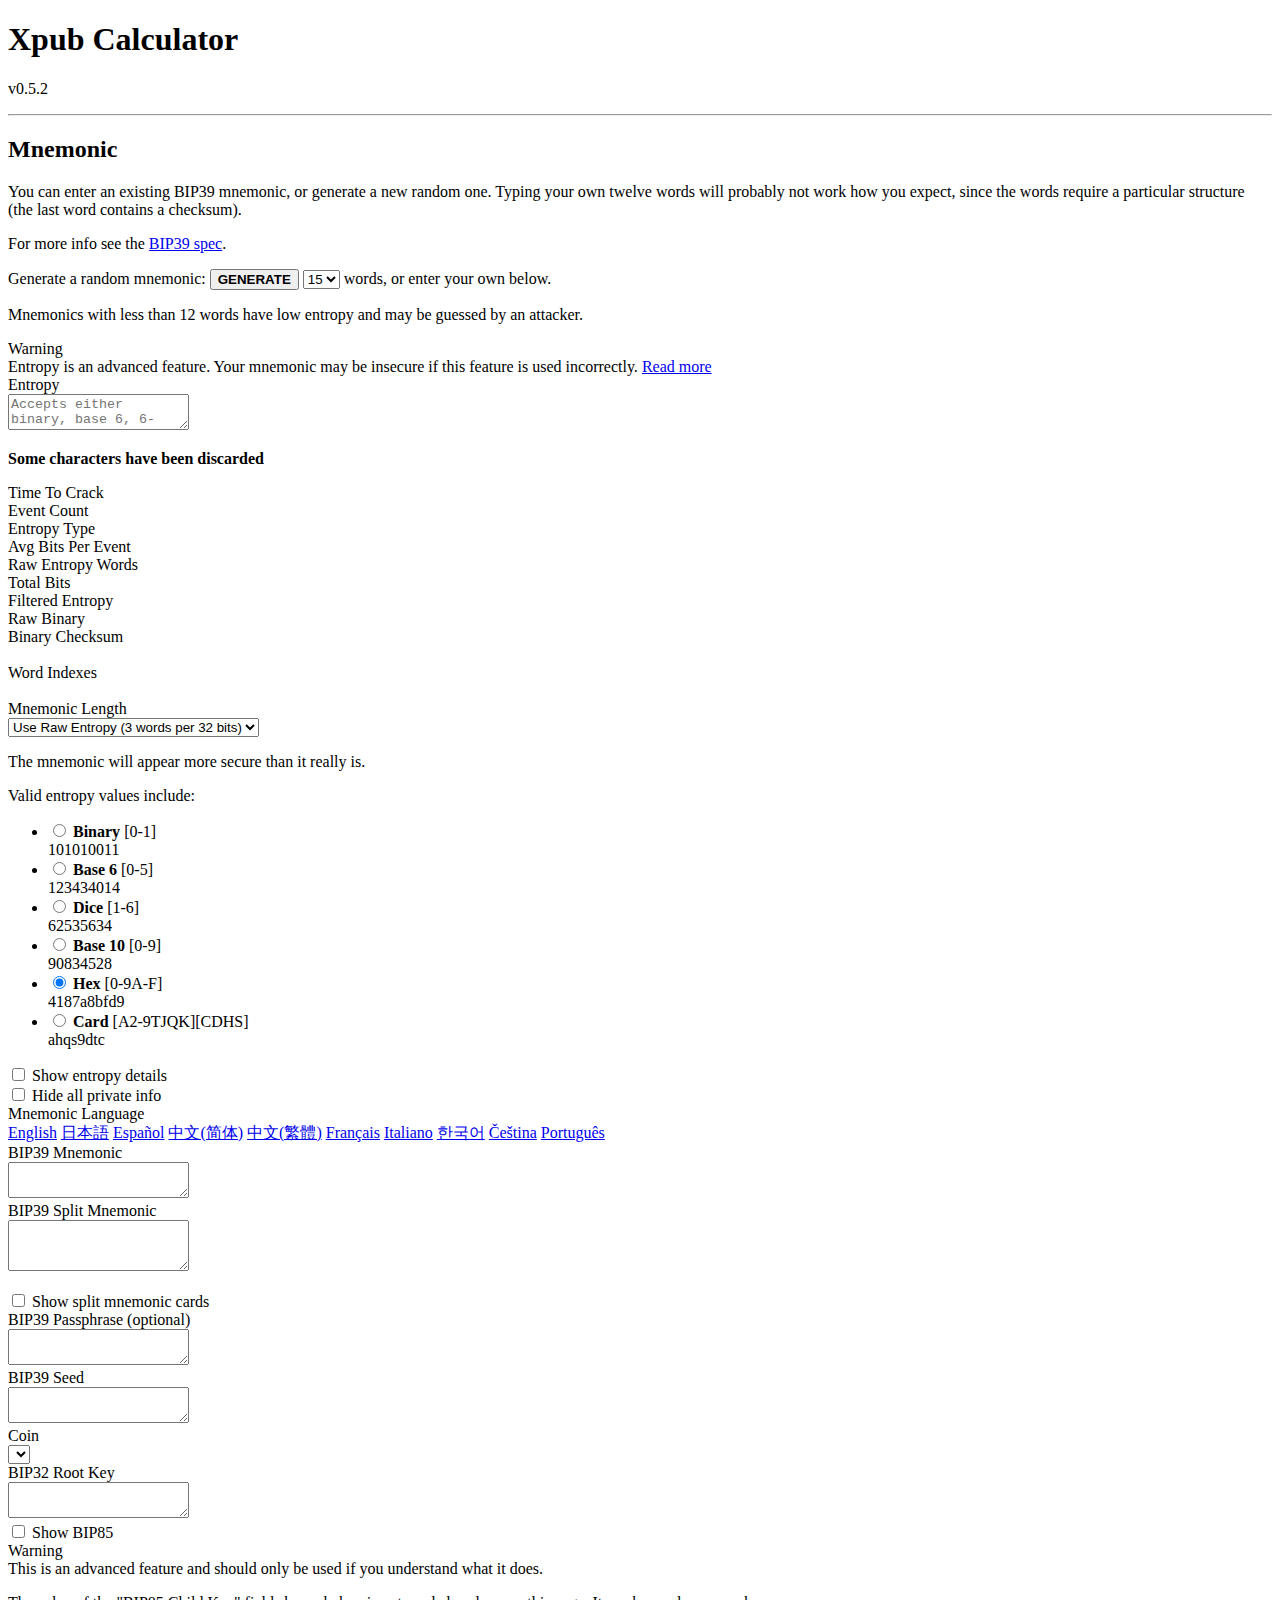
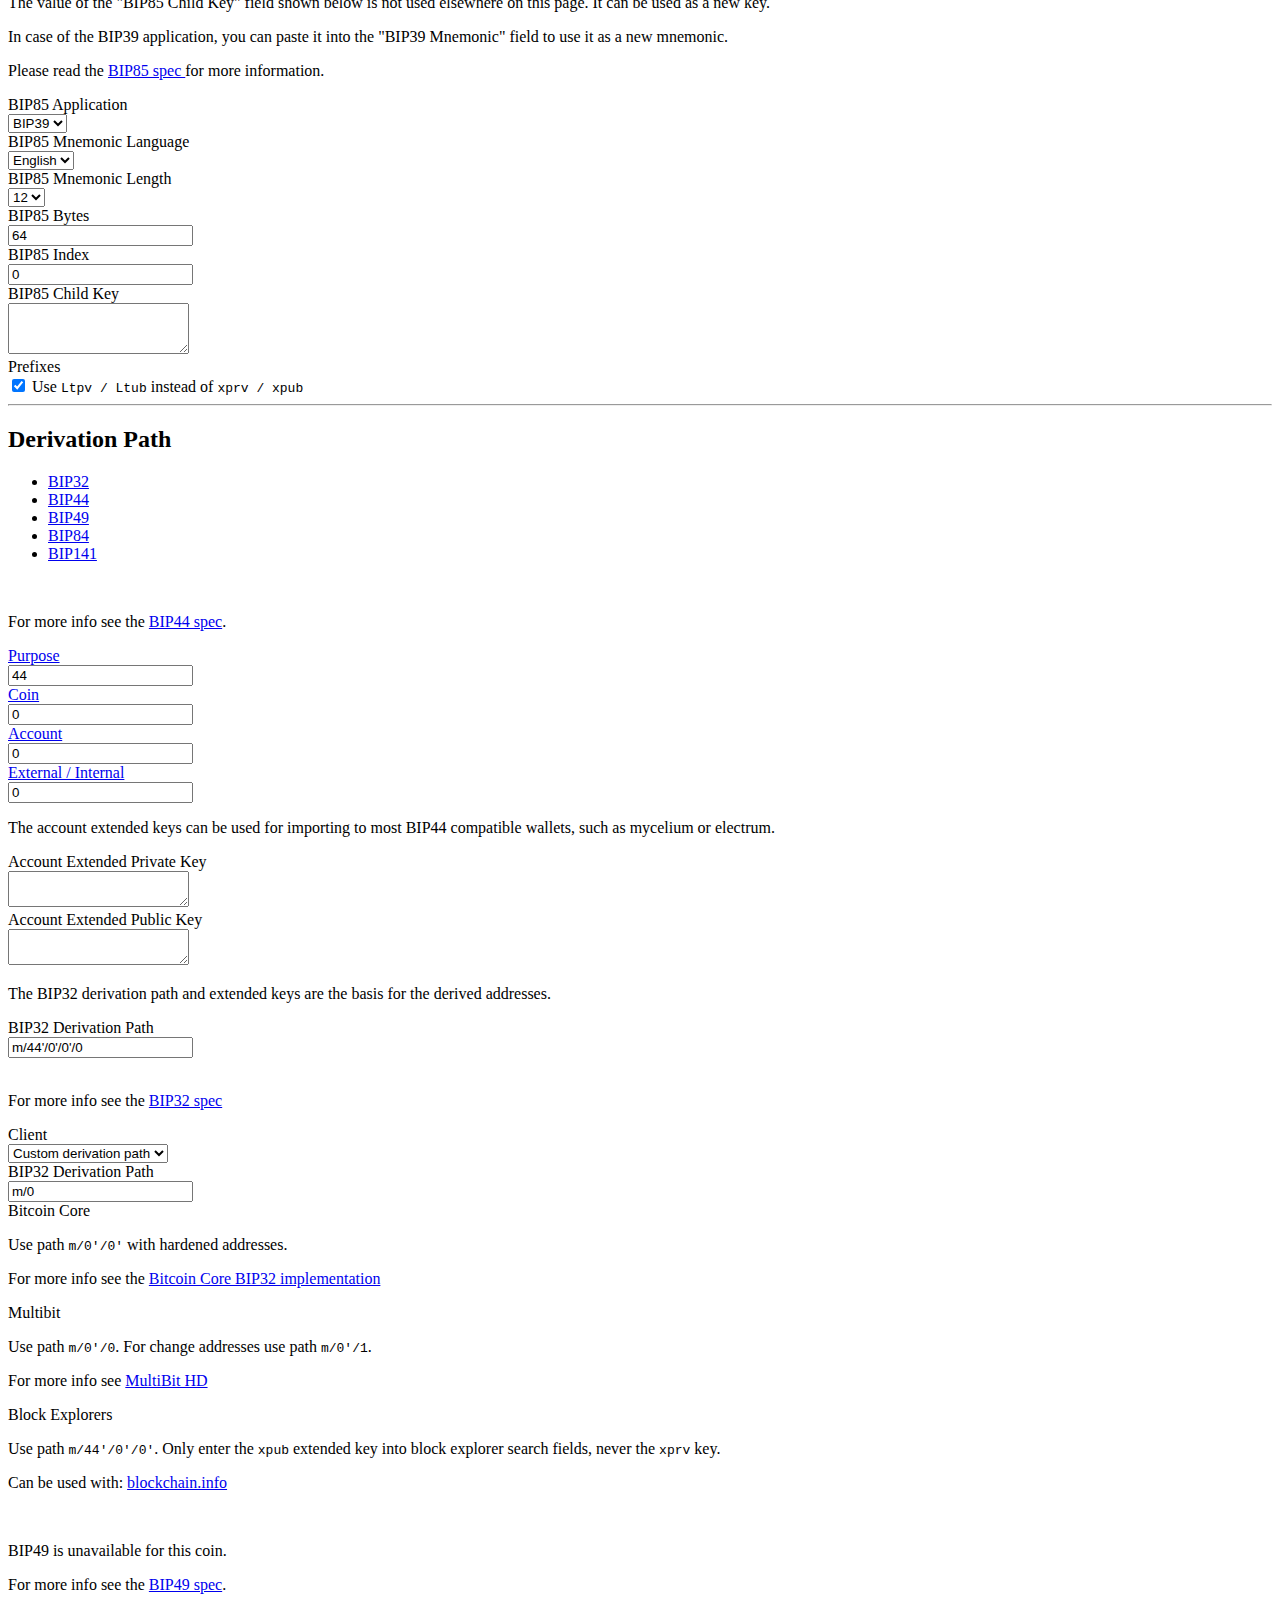
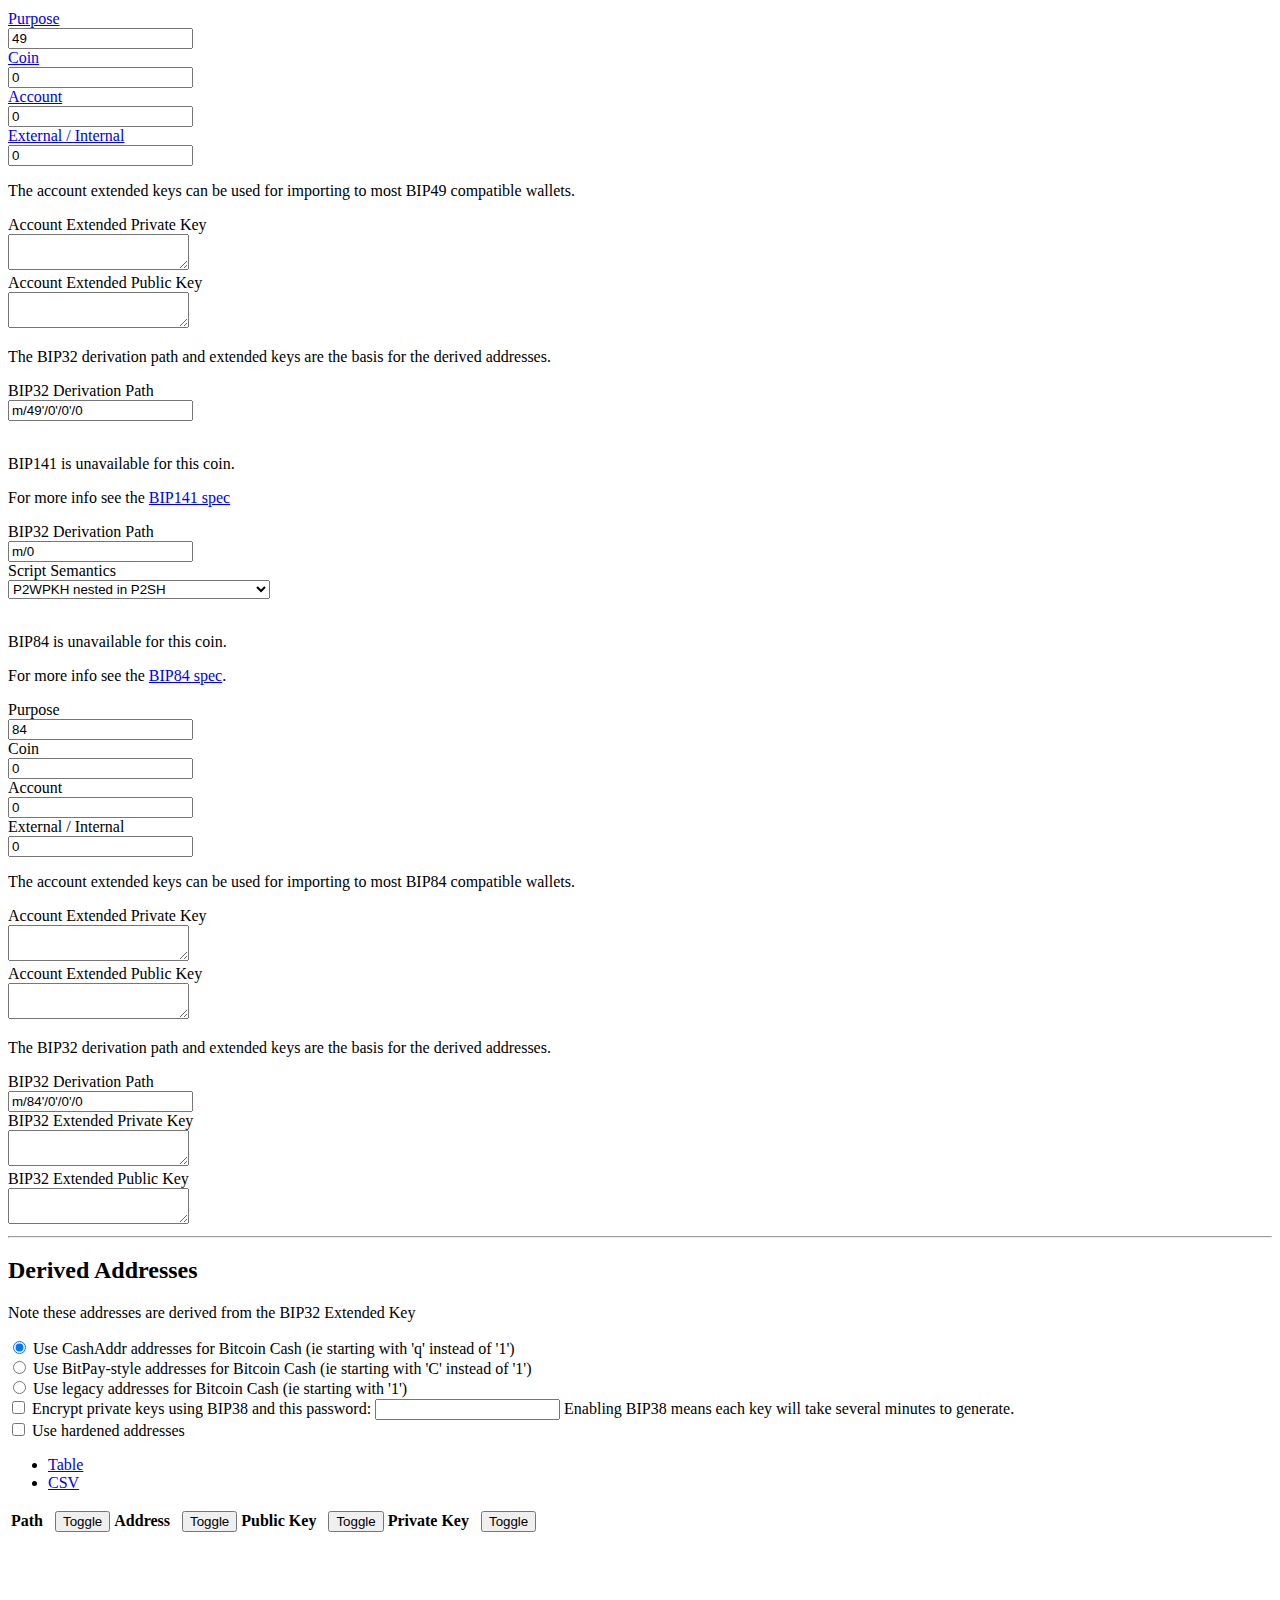
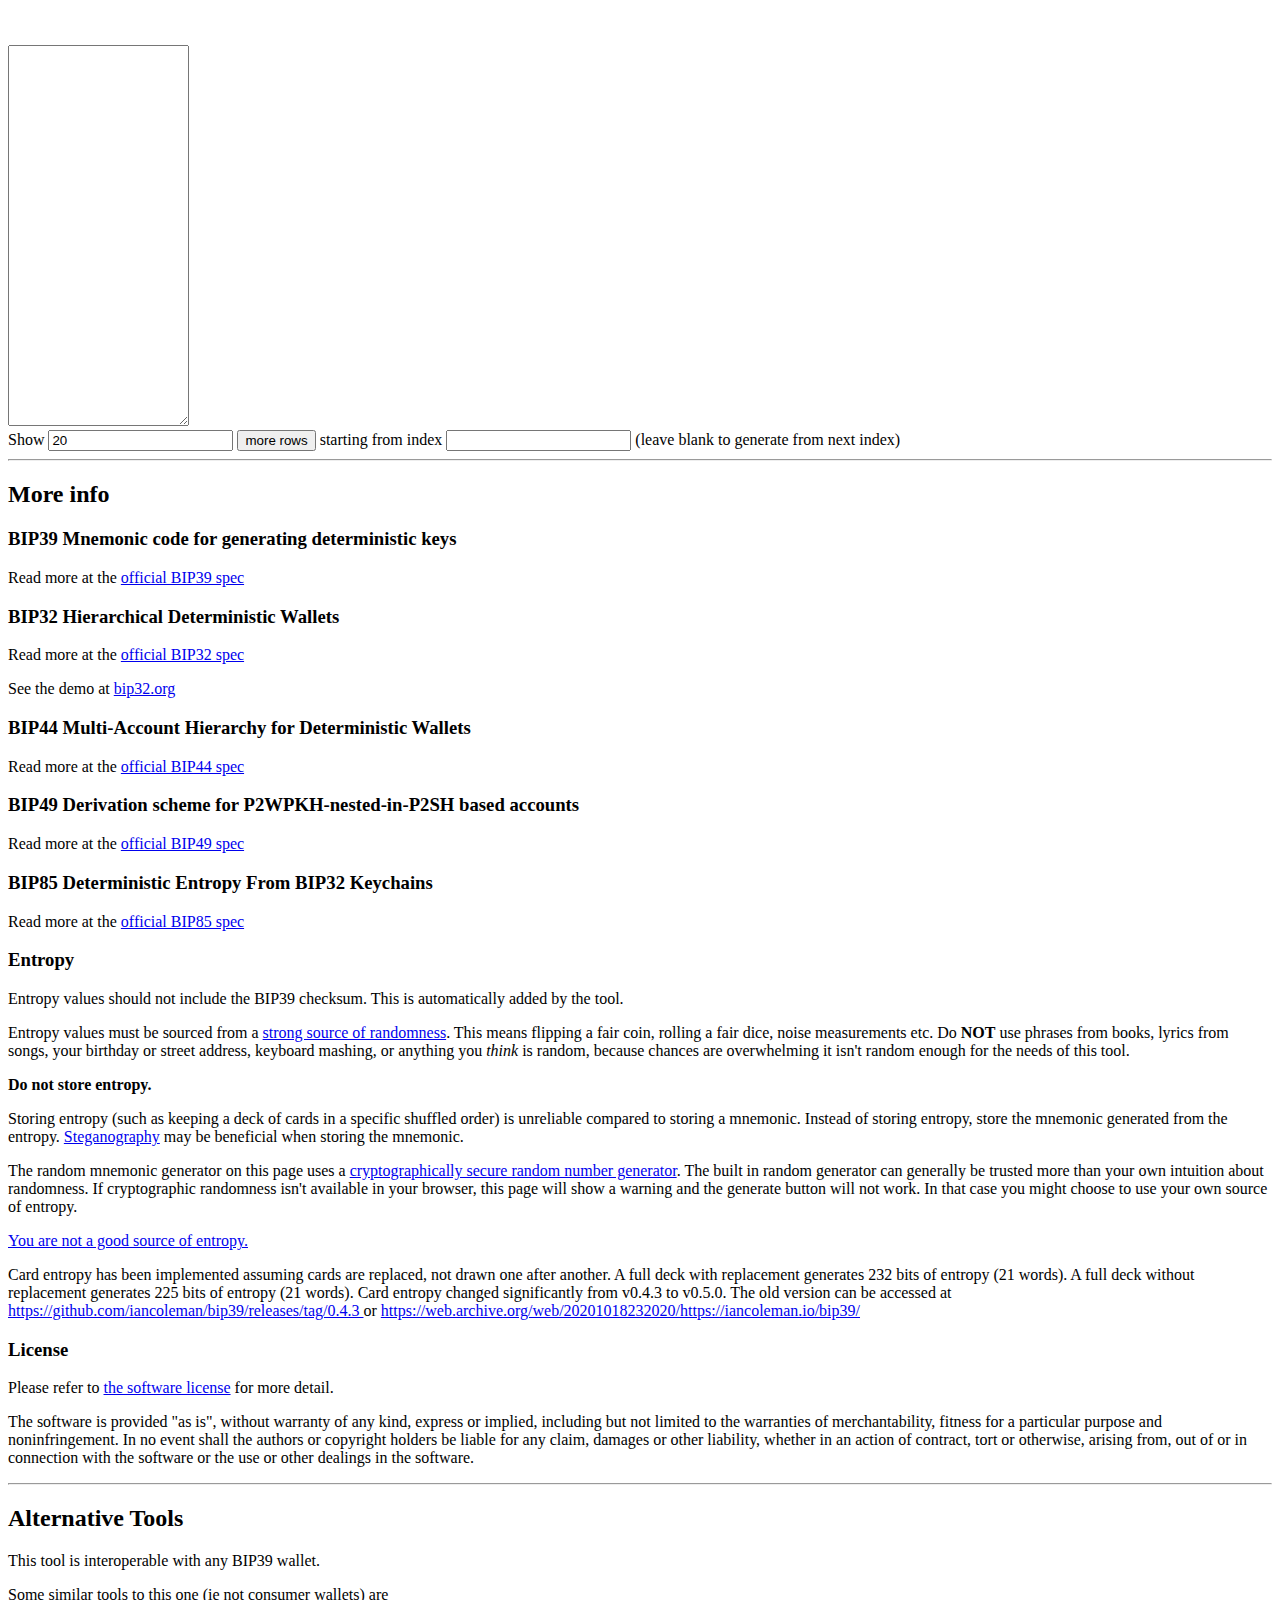
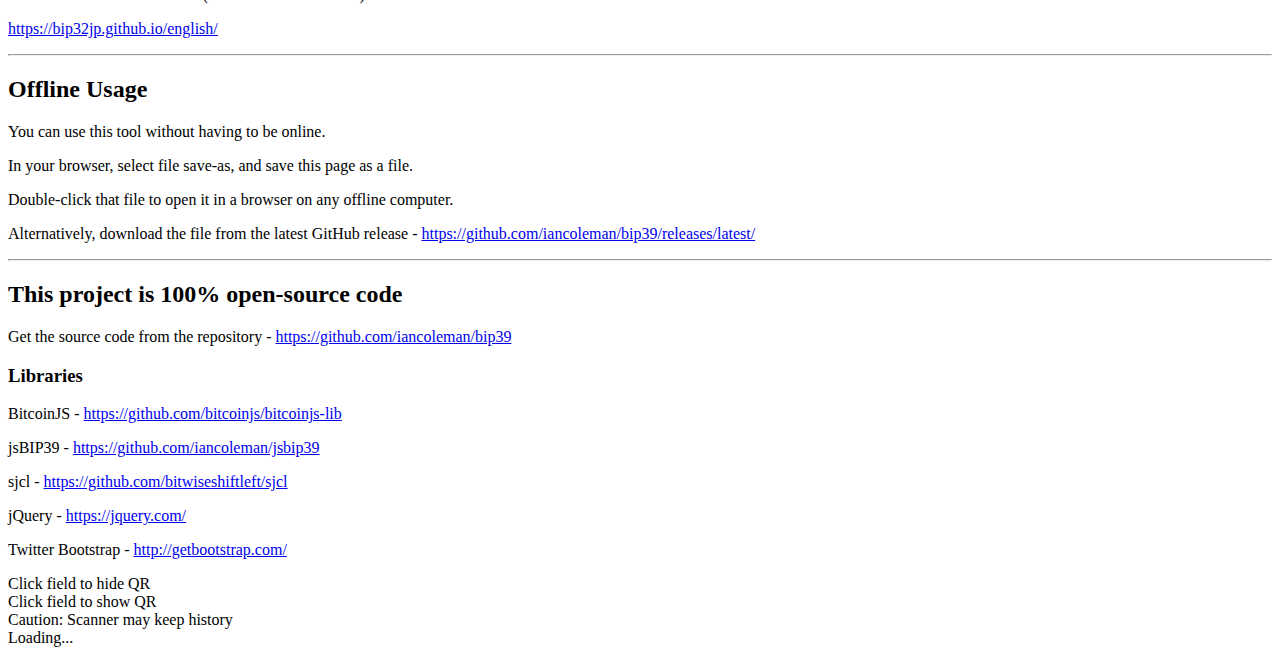
==== src/index.html @ 8806ee1b "update name" ====
<!DOCTYPE html>
<html>
    <head lang="en">
        <meta charset="utf-8" />
        <title>xpub Calculator</title>
        <link rel="stylesheet" href="css/bootstrap.css">
        <link rel="stylesheet" href="css/app.css">
        <meta content="Mnemonic code for generating deterministic keys" name="description"/>
        <meta content="width=device-width, initial-scale=1.0" name="viewport" />
        <meta content="bitcoin mnemonic converter" name="description" />
        <meta content="Ian Coleman" name="author" />
        <link type="image/x-icon" rel="icon" href="[data-uri]" />
    </head>
    <body>
        <div class="container">

            <h1 class="text-center">Xpub Calculator</h1>
            <p class="version">v0.5.2</p>
            <hr>
            <div class="row">
                <div class="col-md-12">
                    <h2>Mnemonic</h2>
                    <form class="form-horizontal" role="form">
                        <div class="form-group">
                            <div class="col-sm-2"></div>
                            <div class="col-sm-10">
                                <p>You can enter an existing BIP39 mnemonic, or generate a new random one. Typing your own twelve words will probably not work how you expect, since the words require a particular structure (the last word contains a checksum).</p>
                                <p>
                                    For more info see the
                                    <a href="https://github.com/bitcoin/bips/blob/master/bip-0039.mediawiki" target="_blank">BIP39 spec</a>.
                                </p>
                            </div>
                        </div>
                        <div class="form-group generate-container">
                            <label class="col-sm-2 control-label"></label>
                            <div class="col-sm-10">
                                <div class="form-inline">
                                    <div class="input-group-inline">
                                         <span>Generate a random mnemonic</span>:
                                        <button class="btn generate" ><b>GENERATE</b></button>
                                        <select id="strength" class="strength form-control">
                                            <option value="3">3</option>
                                            <option value="6">6</option>
                                            <option value="9">9</option>
                                            <option value="12">12</option>
                                            <option value="15" selected>15</option>
                                            <option value="18">18</option>
                                            <option value="21">21</option>
                                            <option value="24">24</option>
                                        </select>
                                        <span>words, or enter your own below</span>.
                                        <p class="warning help-block hidden">
                                            <span class="text-danger">
                                                Mnemonics with less than 12 words have low entropy and may be guessed by an attacker.
                                            </span>
                                        </p>
                                    </div>
                                </div>
                            </div>
                        </div>
                        <div class="entropy-container hidden">
                            <div class="form-group text-danger">
                                <label class="col-sm-2 control-label">Warning</label>
                                <div class="col-sm-10 form-control-static">
                                    <span>Entropy is an advanced feature. Your mnemonic may be insecure if this feature is used incorrectly.</span>
                                    <a href="#entropy-notes">Read more</a>
                                </div>
                            </div>
                            <div class="form-group">
                                <label for="entropy" class="col-sm-2 control-label">Entropy</label>
                                <div class="col-sm-7">
                                    <textarea id="entropy" rows="2" class="entropy private-data form-control" placeholder="Accepts either binary, base 6, 6-sided dice, base 10, hexadecimal or cards" autocomplete="off" autocorrect="off" autocapitalize="off" spellcheck="false"></textarea>
                                    <div class="row filter-warning text-danger hidden">
                                        <p class="col-sm-12">
                                        <strong>
                                        Some characters have been discarded
                                        </strong>
                                        </p>
                                    </div>
                                    <div class="row">
                                        <label class="col-sm-3 control-label"><span class="more-info" title="Based on estimates from zxcvbn using Filtered Entropy">Time To Crack</span></label>
                                        <div class="crack-time col-sm-3 form-control-static"></div>
                                        <label class="col-sm-3 control-label">Event Count</label>
                                        <div class="event-count col-sm-3 form-control-static"></div>
                                    </div>
                                    <div class="row">
                                        <label class="col-sm-3 control-label">Entropy Type</label>
                                        <div class="type col-sm-3 form-control-static"></div>
                                        <label class="col-sm-3 control-label">Avg Bits Per Event</label>
                                        <div class="bits-per-event col-sm-3 form-control-static"></div>
                                    </div>
                                    <div class="row">
                                        <label class="col-sm-3 control-label">Raw Entropy Words</label>
                                        <div class="word-count col-sm-3 form-control-static"></div>
                                        <label class="col-sm-3 control-label"><span class="more-info" title="Total bits of entropy may be less than indicated if any entropy event uses a weak source.">Total Bits</span></label>
                                        <div class="bits col-sm-3 form-control-static"></div>
                                    </div>
                                    <label class="col-sm-3 control-label">Filtered Entropy</label>
                                    <div class="filtered private-data col-sm-9 form-control-static"></div>
                                    <label class="col-sm-3 control-label">Raw Binary</label>
                                    <div class="binary private-data col-sm-9 form-control-static"></div>
                                    <label class="col-sm-3 control-label">Binary Checksum</label>
                                    <div class="checksum private-data col-sm-9 form-control-static">&nbsp;</div>
                                    <label class="col-sm-3 control-label">Word Indexes</label>
                                    <div class="word-indexes private-data col-sm-9 form-control-static">&nbsp;</div>
                                    <label class="col-sm-3 control-label">Mnemonic Length</label>
                                    <div class="col-sm-9">
                                        <select class="mnemonic-length form-control">
                                            <option value="raw" selected>Use Raw Entropy (3 words per 32 bits)</option>
                                            <option value="12">12 <span>Words</span></option>
                                            <option value="15">15 <span>Words</span></option>
                                            <option value="18">18 <span>Words</span></option>
                                            <option value="21">21 <span>Words</span></option>
                                            <option value="24">24 <span>Words</span></option>
                                        </select>
                                        <p class="weak-entropy-override-warning hidden">
                                            <span class="text-danger">
                                                The mnemonic will appear more secure than it really is.
                                            </span>
                                        </p>
                                    </div>
                                </div>
                                <div class="col-sm-3">
                                    <p>Valid entropy values include:</p>
                                    <ul>
                                        <li>
                                            <label>
                                                <input type="radio" name="entropy-type" value="binary">
                                                <strong>Binary</strong> [0-1]<br>101010011
                                            </label>
                                        </li>
                                        <li>
                                            <label>
                                                <input type="radio" name="entropy-type" value="base 6">
                                                <strong>Base 6</strong> [0-5]<br>123434014
                                            </label>
                                        </li>
                                        <li>
                                            <label>
                                                <input type="radio" name="entropy-type" value="dice">
                                                <strong>Dice</strong> [1-6]<br>62535634
                                            </label>
                                        </li>
                                        <li>
                                            <label>
                                                <input type="radio" name="entropy-type" value="base 10">
                                                <strong>Base 10</strong> [0-9]<br>90834528
                                            </label>
                                        </li>
                                        <li>
                                            <label>
                                                <input type="radio" name="entropy-type" value="hexadecimal" checked>
                                                <strong>Hex</strong> [0-9A-F]<br>4187a8bfd9
                                            </label>
                                        </li>
                                        <li>
                                            <label>
                                                <input type="radio" name="entropy-type" value="card">
                                                <strong>Card</strong> [A2-9TJQK][CDHS]<br>ahqs9dtc
                                            </label>
                                        </li>
                                    </ul>
                                </div>
                            </div>
                        </div>
                        <div class="form-group">
                            <div class="col-sm-2"></div>
                            <div class="col-sm-10 checkbox">
                                <label>
                                    <input type="checkbox" class="use-entropy">
                                    <span>Show entropy details</span>
                                </label>
                            </div>
                        </div>
                        <div class="form-group">
                            <div class="col-sm-2"></div>
                            <div class="col-sm-10 checkbox">
                                <label>
                                    <input type="checkbox" class="privacy-screen-toggle">
                                    <span>Hide all private info</span>
                                </label>
                            </div>
                        </div>
                        <div class="form-group">
                            <label class="col-sm-2 control-label">Mnemonic Language</label>
                            <div class="col-sm-10 languages">
                                <div class="form-control no-border">
                                    <a href="#english">English</a>
                                    <a href="#japanese" title="Japanese">日本語</a>
                                    <a href="#spanish"  title="Spanish">Español</a>
                                    <a href="#chinese_simplified"  title="Chinese (Simplified)">中文(简体)</a>
                                    <a href="#chinese_traditional"  title="Chinese (Traditional)">中文(繁體)</a>
                                    <a href="#french"  title="French">Français</a>
                                    <a href="#italian"  title="Italian">Italiano</a>
                                    <a href="#korean"  title="Korean">한국어</a>
                                    <a href="#czech" title="Czech">Čeština</a>
                                    <a href="#portuguese" title="Portuguese">Português</a>
                                </div>
                            </div>
                        </div>
                        <div class="form-group">
                            <label for="phrase" class="col-sm-2 control-label">BIP39 Mnemonic</label>
                            <div class="col-sm-10">
                                <textarea id="phrase" class="phrase private-data form-control" data-show-qr autocomplete="off" autocorrect="off" autocapitalize="off" spellcheck="false"></textarea>
                            </div>
                        </div>
                        <div class="form-group">
                            <div  class="splitMnemonic hidden">
                                <label for="phrase" class="col-sm-2 control-label">BIP39 Split Mnemonic</label>
                                <div class="col-sm-10">
                                    <textarea id="phraseSplit" class="phraseSplit private-data form-control" title="Only 2 of 3 cards needed to recover." rows="3"></textarea>
                                    <p class="help-block">
                                        <span id="phraseSplitWarn" class="phraseSplitWarn"></span>
                                    </p>
                                </div>
                            </div>
                            <div class="col-sm-2">
                            </div>
                            <div class="col-sm-10">
                                <label class="control-label text-weight-normal">
                                    <input type="checkbox" class="showSplitMnemonic">
                                    Show split mnemonic cards
                                </label>
                            </div>
                        </div>
                        <div class="form-group">
                            <label for="passphrase" class="col-sm-2 control-label">BIP39 Passphrase (optional)</label>
                            <div class="col-sm-10">
                                <textarea id="passphrase" class="passphrase private-data form-control" autocomplete="off" autocorrect="off" autocapitalize="off" spellcheck="false"></textarea>
                            </div>
                        </div>
                        <div class="form-group">
                            <label for="seed" class="col-sm-2 control-label">BIP39 Seed</label>
                            <div class="col-sm-10">
                                <textarea id="seed" class="seed private-data form-control" data-show-qr autocomplete="off" autocorrect="off" autocapitalize="off" spellcheck="false"></textarea>
                            </div>
                        </div>
                        <div class="form-group">
                            <label for="network-phrase" class="col-sm-2 control-label">Coin</label>
                            <div class="col-sm-10">
                                <select id="network-phrase" class="network form-control">
                                    <!-- populated by javascript -->
                                </select>
                            </div>
                        </div>
                        <div class="form-group">
                            <label for="root-key" class="col-sm-2 control-label">BIP32 Root Key</label>
                            <div class="col-sm-10">
                                <textarea id="root-key" class="root-key private-data form-control" data-show-qr autocomplete="off" autocorrect="off" autocapitalize="off" spellcheck="false"></textarea>
                            </div>
                        </div>

                        <div class="form-group">
                            <div class="col-sm-2"></div>
                            <div class="col-sm-10">
                                <label class="control-label text-weight-normal">
                                    <input type="checkbox" class="showBip85" />
                                    Show BIP85
                                </label>
                            </div>
                        </div>

                        <div class="form-group bip85 hidden">
                            <div class="form-group text-danger">
                                <label class="col-sm-2 control-label">Warning</label>
                                <div class="col-sm-10 form-control-static">
                                    This is an advanced feature and should only be used if you understand what it does.
                                </div>
                            </div>
                            <div class="form-group">
                                <label class="col-sm-2"></label>
                                <div class="col-sm-10">
                                    <p>
                                    The value of the "BIP85 Child Key" field shown below is not used
                                    elsewhere on this page. It can be used as a new key.
                                    </p>
                                    <p>
                                    In case of the BIP39 application, you can paste it into the "BIP39 Mnemonic"
                                    field to use it as a new mnemonic.
                                    </p>
                                    <p>
                                    Please read the
                                    <a href="https://github.com/bitcoin/bips/blob/master/bip-0085.mediawiki" target="_blank">
                                        BIP85 spec
                                    </a>
                                    for more information.
                                    </p>
                                </div>
                            </p>
                            <label for="bip85-application" class="col-sm-2 control-label">BIP85 Application</label>
                            <div class="col-sm-10">
                                <select id="bip85-application" class="form-control">
                                    <option value="bip39" selected>BIP39</option>
                                    <option value="wif">WIF</option>
                                    <option value="xprv">Xprv</option>
                                    <option value="hex">Hex</option>
                                </select>
                            </div>
                        </div>

                        <div class="form-group bip85 bip85-mnemonic-language-input hidden">
                            <label for="bip85-mnemonic-language" class="col-sm-2 control-label">BIP85 Mnemonic Language</label>
                            <div class="col-sm-10 languages">
                                <select id="bip85-mnemonic-language" class="strength form-control">
                                    <option value="0" selected>English</option>
                                    <!--<option value="1">日本語</option>
                                    <option value="2">한국어</option>
                                    <option value="3">Español</option>
                                    <option value="4">中文(简体)</option>
                                    <option value="5">中文(繁體)</option>
                                    <option value="6">Français</option>
                                    <option value="7">Italiano</option>
                                    <option value="8">Čeština</option>
                                    <option value="9">Português</option>-->
                                </select>
                            </div>
                        </div>

                        <div class="form-group bip85 bip85-mnemonic-length-input hidden">
                            <label for="bip85-mnemonic-length" class="col-sm-2 control-label">BIP85 Mnemonic Length</label>
                            <div class="col-sm-10">
                                <select id="bip85-mnemonic-length" class="strength form-control">
                                    <option value="12" selected>12</option>
                                    <option value="18">18</option>
                                    <option value="24">24</option>
                                </select>
                            </div>
                        </div>

                        <div class="form-group bip85 hidden">
                            <span class="bip85-bytes-input">
                                <label for="bip85-bytes" class="col-sm-2 control-label">BIP85 Bytes</label>
                                <div class="col-sm-10">
                                    <input id="bip85-bytes" type="text" class="change form-control" value="64" />
                                </div>
                            </span>
                        </div>

                        <div class="form-group bip85 bip85-index-input hidden">
                            <label for="bip85-index" class="col-sm-2 control-label">BIP85 Index</label>
                            <div class="col-sm-10">
                                <input id="bip85-index" type="text" class="change form-control" value="0" />
                            </div>
                        </div>

                        <div class="form-group bip85 hidden">
                            <label for="phrase" class="col-sm-2 control-label">BIP85 Child Key</label>
                            <div class="col-sm-10">
                                <textarea
                                    id="bip85Field"
                                    data-show-qr
                                    class="bip85Field private-data form-control"
                                    title="BIP85 Child Key"
                                    rows="3"
                                ></textarea>
                            </div>
                        </div>

                        <div class="form-group litecoin-ltub-container hidden">
                            <label for="litecoin-use-ltub" class="col-sm-2 control-label">Prefixes</label>
                            <div class="col-sm-10 checkbox">
                                <label>
                                    <input type="checkbox" id="litecoin-use-ltub" class="litecoin-use-ltub" checked="checked">
                                    Use <code>Ltpv / Ltub</code> instead of <code>xprv / xpub</code>
                                </label>
                            </div>
                        </div>
                    </form>
                </div>
            </div>

            <hr>

            <div class="row">
                <div class="col-md-12">
                    <h2>Derivation Path</h2>
                    <ul class="derivation-type nav nav-tabs" role="tablist">
                        <li id="bip32-tab">
                            <a href="#bip32" role="tab" data-toggle="tab">BIP32</a>
                        </li>
                        <li id="bip44-tab" class="active">
                            <a href="#bip44" role="tab" data-toggle="tab">BIP44</a>
                        </li>
                        <li id="bip49-tab">
                            <a href="#bip49" role="tab" data-toggle="tab">BIP49</a>
                        </li>
                        <li id="bip84-tab">
                            <a href="#bip84" role="tab" data-toggle="tab">BIP84</a>
                        </li>
                        <li id="bip141-tab">
                            <a href="#bip141" role="tab" data-toggle="tab">BIP141</a>
                        </li>
                    </ul>
                    <div class="derivation-type tab-content">
                        <div id="bip44" class="tab-pane active">
                            <form class="form-horizontal" role="form">
                                <br>
                                <div class="col-sm-2"></div>
                                <div class="col-sm-10">
                                    <p>
                                        For more info see the
                                        <a href="https://github.com/bitcoin/bips/blob/master/bip-0044.mediawiki" target="_blank">BIP44 spec</a>.
                                    </p>
                                </div>
                                <div class="form-group">
                                    <label for="purpose-bip44" class="col-sm-2 control-label">
                                        <a href="https://github.com/bitcoin/bips/blob/master/bip-0044.mediawiki#purpose" target="_blank">Purpose</a>
                                    </label>
                                    <div class="col-sm-10">
                                        <input id="purpose-bip44" type="text" class="purpose form-control" value="44" readonly>
                                    </div>
                                </div>
                                <div class="form-group">
                                    <label for="coin-bip44" class="col-sm-2 control-label">
                                        <a href="https://github.com/bitcoin/bips/blob/master/bip-0044.mediawiki#registered-coin-types" target="_blank">Coin</a>
                                    </label>
                                    <div class="col-sm-10">
                                        <input id="coin-bip44" type="text" class="coin form-control" value="0" readonly>
                                    </div>
                                </div>
                                <div class="form-group">
                                    <label for="account-bip44" class="col-sm-2 control-label">
                                        <a href="https://github.com/bitcoin/bips/blob/master/bip-0044.mediawiki#account" target="_blank">Account</a>
                                    </label>
                                    <div class="col-sm-10">
                                        <input id="account-bip44" type="text" class="account form-control" value="0">
                                    </div>
                                </div>
                                <div class="form-group">
                                    <label for="change-bip44" class="col-sm-2 control-label">
                                        <a href="https://github.com/bitcoin/bips/blob/master/bip-0044.mediawiki#change" target="_blank">External / Internal</a>
                                    </label>
                                    <div class="col-sm-10">
                                      <input id="change-bip44" type="text" class="change form-control" value="0">
                                    </div>
                                </div>
                                <div class="form-group">
                                    <label class="col-sm-2 control-label">
                                    </label>
                                    <div class="col-sm-10">
                                        <p>The account extended keys can be used for importing to most BIP44 compatible wallets, such as mycelium or electrum.</p>
                                    </div>
                                </div>
                                <div class="form-group">
                                    <label for="account-xprv" class="col-sm-2 control-label">
                                        <span>Account Extended Private Key</span>
                                    </label>
                                    <div class="col-sm-10">
                                        <textarea id="account-xprv-bip44" type="text" class="account-xprv private-data form-control" readonly data-show-qr autocomplete="off" autocorrect="off" autocapitalize="off" spellcheck="false"></textarea>
                                    </div>
                                </div>
                                <div class="form-group">
                                    <label for="account-xpub" class="col-sm-2 control-label">
                                        <span>Account Extended Public Key</span>
                                    </label>
                                    <div class="col-sm-10">
                                        <textarea id="account-xpub-bip44" type="text" class="account-xpub form-control" readonly data-show-qr autocomplete="off" autocorrect="off" autocapitalize="off" spellcheck="false"></textarea>
                                    </div>
                                </div>
                                <div class="form-group">
                                    <label class="col-sm-2 control-label">
                                    </label>
                                    <div class="col-sm-10">
                                        <p>The BIP32 derivation path and extended keys are the basis for the derived addresses.</p>
                                    </div>
                                </div>
                                <div class="form-group">
                                    <label for="bip44-path" class="col-sm-2 control-label">BIP32 Derivation Path</label>
                                    <div class="col-sm-10">
                                        <input id="bip44-path" type="text" class="path form-control" value="m/44'/0'/0'/0" readonly="readonly">
                                    </div>
                                </div>
                            </form>
                        </div>
                        <div id="bip32" class="tab-pane">
                            <form class="form-horizontal" role="form">
                                <br>
                                <div class="col-sm-2"></div>
                                <div class="col-sm-10">
                                    <p>
                                        For more info see the
                                        <a href="https://github.com/bitcoin/bips/blob/master/bip-0032.mediawiki" target="_blank">BIP32 spec</a>
                                    </p>
                                </div>
                                <div class="form-group">
                                    <label for="bip32-client" class="col-sm-2 control-label">Client</label>
                                    <div class="col-sm-10">
                                        <select id="bip32-client" class="client form-control">
                                            <option value="custom">Custom derivation path</option>
                                            <!-- populated by javascript -->
                                        </select>
                                    </div>
                                </div>
                                <div class="form-group">
                                    <label for="bip32-path" class="col-sm-2 control-label">BIP32 Derivation Path</label>
                                    <div class="col-sm-10">
                                        <input id="bip32-path" type="text" class="path form-control" value="m/0">
                                    </div>
                                </div>
                                <div class="form-group">
                                    <label for="core-path" class="col-sm-2 control-label">Bitcoin Core</label>
                                    <div class="col-sm-10">
                                        <p class="form-control no-border">
                                        Use path <code>m/0'/0'</code> with hardened addresses.
                                        </p>
                                        <p class="form-control no-border">
                                            For more info see the
                                            <a href="https://github.com/bitcoin/bitcoin/pull/8035" target="_blank">Bitcoin Core BIP32 implementation</a>
                                        </p>
                                    </div>
                                </div>
                                <div class="form-group">
                                    <label for="core-path" class="col-sm-2 control-label">Multibit</label>
                                    <div class="col-sm-10">
                                        <p class="form-control no-border">
                                            <span>Use path <code>m/0'/0</code>.</span>
                                            <span>For change addresses use path <code>m/0'/1</code>.</span>
                                        </p>
                                        <p class="form-control no-border">
                                            <span>For more info see</span>
                                            <a href="https://multibit.org/" target="_blank">MultiBit HD</a>
                                        </p>
                                    </div>
                                </div>
                                <div class="form-group">
                                    <label class="col-sm-2 control-label">Block Explorers</label>
                                    <div class="col-sm-10">
                                        <p class="form-control no-border">
                                            <span>Use path <code>m/44'/0'/0'</code>.</span>
                                            <span>Only enter the <code>xpub</code> extended key into block explorer search fields, never the <code>xprv</code> key.</span>
                                        </p>
                                        <p class="form-control no-border">
                                            <span>Can be used with</span>:
                                            <a href="https://blockchain.info/" target="_blank">blockchain.info</a>
                                        </p>
                                    </div>
                                </div>
                            </form>
                        </div>
                        <div id="bip49" class="tab-pane">
                            <form class="form-horizontal" role="form">
                                <br>
                                <div class="unavailable hidden">
                                    <div class="form-group">
                                        <div class="col-sm-2"></div>
                                        <div class="col-sm-10">
                                            <p>BIP49 is unavailable for this coin.</p>
                                        </div>
                                    </div>
                                </div>
                                <div class="available">
                                    <div class="col-sm-2"></div>
                                    <div class="col-sm-10">
                                        <p>
                                            For more info see the
                                            <a href="https://github.com/bitcoin/bips/blob/master/bip-0049.mediawiki" target="_blank">BIP49 spec</a>.
                                        </p>
                                    </div>
                                    <div class="form-group">
                                        <label for="purpose-bip49" class="col-sm-2 control-label">
                                            <a href="https://github.com/bitcoin/bips/blob/master/bip-0044.mediawiki#purpose" target="_blank">Purpose</a>
                                        </label>
                                        <div class="col-sm-10">
                                            <input id="purpose-bip49" type="text" class="purpose form-control" value="49" readonly>
                                        </div>
                                    </div>
                                    <div class="form-group">
                                        <label for="coin-bip49" class="col-sm-2 control-label">
                                            <a href="https://github.com/bitcoin/bips/blob/master/bip-0044.mediawiki#registered-coin-types" target="_blank">Coin</a>
                                        </label>
                                        <div class="col-sm-10">
                                            <input id="coin-bip49" type="text" class="coin form-control" value="0" readonly>
                                        </div>
                                    </div>
                                    <div class="form-group">
                                        <label for="account-bip49" class="col-sm-2 control-label">
                                            <a href="https://github.com/bitcoin/bips/blob/master/bip-0044.mediawiki#account" target="_blank">Account</a>
                                        </label>
                                        <div class="col-sm-10">
                                            <input id="account-bip49" type="text" class="account form-control" value="0">
                                        </div>
                                    </div>
                                    <div class="form-group">
                                        <label for="change-bip49" class="col-sm-2 control-label">
                                            <a href="https://github.com/bitcoin/bips/blob/master/bip-0044.mediawiki#change" target="_blank">External / Internal</a>
                                        </label>
                                        <div class="col-sm-10">
                                            <input id="change-bip49" type="text" class="change form-control" value="0">
                                        </div>
                                    </div>
                                    <div class="form-group">
                                        <label class="col-sm-2 control-label">
                                        </label>
                                        <div class="col-sm-10">
                                            <p>The account extended keys can be used for importing to most BIP49 compatible wallets.</p>
                                        </div>
                                    </div>
                                    <div class="form-group">
                                        <label for="account-xprv" class="col-sm-2 control-label">
                                            <span>Account Extended Private Key</span>
                                        </label>
                                        <div class="col-sm-10">
                                            <textarea id="account-xprv-bip49" type="text" class="account-xprv private-data form-control" readonly data-show-qr autocomplete="off" autocorrect="off" autocapitalize="off" spellcheck="false"></textarea>
                                        </div>
                                    </div>
                                    <div class="form-group">
                                        <label for="account-xpub" class="col-sm-2 control-label">
                                            <span>Account Extended Public Key</span>
                                        </label>
                                        <div class="col-sm-10">
                                            <textarea id="account-xpub-bip49" type="text" class="account-xpub form-control" readonly data-show-qr autocomplete="off" autocorrect="off" autocapitalize="off" spellcheck="false"></textarea>
                                        </div>
                                    </div>
                                    <div class="form-group">
                                        <label class="col-sm-2 control-label">
                                        </label>
                                        <div class="col-sm-10">
                                            <p>The BIP32 derivation path and extended keys are the basis for the derived addresses.</p>
                                        </div>
                                    </div>
                                    <div class="form-group">
                                        <label for="bip49-path" class="col-sm-2 control-label">BIP32 Derivation Path</label>
                                        <div class="col-sm-10">
                                            <input id="bip49-path" type="text" class="path form-control" value="m/49'/0'/0'/0" readonly="readonly">
                                        </div>
                                    </div>
                                </div>
                            </form>
                        </div>
                        <div id="bip141" class="tab-pane">
                            <form class="form-horizontal" role="form">
                                <br>
                                <div class="unavailable hidden">
                                    <div class="form-group">
                                        <div class="col-sm-2"></div>
                                        <div class="col-sm-10">
                                            <p>BIP141 is unavailable for this coin.</p>
                                        </div>
                                    </div>
                                </div>
                                <div class="available">
                                    <div class="col-sm-2"></div>
                                    <div class="col-sm-10">
                                        <p>
                                            For more info see the
                                            <a href="https://github.com/bitcoin/bips/blob/master/bip-0141.mediawiki" target="_blank">BIP141 spec</a>
                                        </p>
                                    </div>
                                    <div class="form-group">
                                        <label for="bip141-path" class="col-sm-2 control-label">BIP32 Derivation Path</label>
                                        <div class="col-sm-10">
                                            <input id="bip141-path" type="text" class="bip141-path form-control" value="m/0">
                                        </div>
                                    </div>
                                    <div class="form-group">
                                        <label class="col-sm-2 control-label">Script Semantics</label>
                                        <div class="col-sm-10">
                                            <select class="form-control bip141-semantics">
                                                <option value="p2wpkh">P2WPKH</option>
                                                <option value="p2wpkh-p2sh" selected>P2WPKH nested in P2SH</option>
                                                <option value="p2wsh">P2WSH (1-of-1 multisig)</option>
                                                <option value="p2wsh-p2sh">P2WSH nested in P2SH (1-of-1 multisig)</option>
                                            </select>
                                        </div>
                                    </div>
                                </div>
                            </form>
                        </div>
                        <div id="bip84" class="tab-pane">
                            <form class="form-horizontal" role="form">
                                <br>
                                <div class="unavailable hidden">
                                    <div class="form-group">
                                        <div class="col-sm-2"></div>
                                        <div class="col-sm-10">
                                            <p>BIP84 is unavailable for this coin.</p>
                                        </div>
                                    </div>
                                </div>
                                <div class="available">
                                    <div class="col-sm-2"></div>
                                    <div class="col-sm-10">
                                        <p>
                                            For more info see the
                                            <a href="https://github.com/bitcoin/bips/blob/master/bip-0084.mediawiki" target="_blank">BIP84 spec</a>.
                                        </p>
                                    </div>
                                    <div class="form-group">
                                        <label for="purpose-bip84" class="col-sm-2 control-label">
                                            Purpose
                                        </label>
                                        <div class="col-sm-10">
                                            <input id="purpose-bip84" type="text" class="purpose form-control" value="84" readonly>
                                        </div>
                                    </div>
                                    <div class="form-group">
                                        <label for="coin-bip84" class="col-sm-2 control-label">
                                            Coin
                                        </label>
                                        <div class="col-sm-10">
                                            <input id="coin-bip84" type="text" class="coin form-control" value="0" readonly>
                                        </div>
                                    </div>
                                    <div class="form-group">
                                        <label for="account-bip84" class="col-sm-2 control-label">
                                            Account
                                        </label>
                                        <div class="col-sm-10">
                                            <input id="account-bip84" type="text" class="account form-control" value="0">
                                        </div>
                                    </div>
                                    <div class="form-group">
                                        <label for="change-bip84" class="col-sm-2 control-label">
                                            External / Internal
                                        </label>
                                        <div class="col-sm-10">
                                            <input id="change-bip84" type="text" class="change form-control" value="0">
                                        </div>
                                    </div>
                                    <div class="form-group">
                                        <label class="col-sm-2 control-label">
                                        </label>
                                        <div class="col-sm-10">
                                            <p>The account extended keys can be used for importing to most BIP84 compatible wallets.</p>
                                        </div>
                                    </div>
                                    <div class="form-group">
                                        <label for="account-xprv" class="col-sm-2 control-label">
                                            <span>Account Extended Private Key</span>
                                        </label>
                                        <div class="col-sm-10">
                                            <textarea id="account-xprv-bip84" type="text" class="account-xprv private-data form-control" readonly data-show-qr autocomplete="off" autocorrect="off" autocapitalize="off" spellcheck="false"></textarea>
                                        </div>
                                    </div>
                                    <div class="form-group">
                                        <label for="account-xpub" class="col-sm-2 control-label">
                                            <span>Account Extended Public Key</span>
                                        </label>
                                        <div class="col-sm-10">
                                            <textarea id="account-xpub-bip84" type="text" class="account-xpub form-control" readonly data-show-qr autocomplete="off" autocorrect="off" autocapitalize="off" spellcheck="false"></textarea>
                                        </div>
                                    </div>
                                    <div class="form-group">
                                        <label class="col-sm-2 control-label">
                                        </label>
                                        <div class="col-sm-10">
                                            <p>The BIP32 derivation path and extended keys are the basis for the derived addresses.</p>
                                        </div>
                                    </div>
                                    <div class="form-group">
                                        <label for="bip84-path" class="col-sm-2 control-label">BIP32 Derivation Path</label>
                                        <div class="col-sm-10">
                                            <input id="bip84-path" type="text" class="path form-control" value="m/84'/0'/0'/0" readonly="readonly">
                                        </div>
                                    </div>
                                </div>
                            </form>
                        </div>
                    </div>
                    <form class="form-horizontal" role="form">
                        <div class="form-group">
                            <label for="extended-priv-key" class="col-sm-2 control-label">BIP32 Extended Private Key</label>
                            <div class="col-sm-10">
                                <textarea id="extended-priv-key" class="extended-priv-key private-data form-control" readonly="readonly" data-show-qr autocomplete="off" autocorrect="off" autocapitalize="off" spellcheck="false"></textarea>
                            </div>
                        </div>
                        <div class="form-group">
                            <label for="extended-pub-key" class="col-sm-2 control-label">BIP32 Extended Public Key</label>
                            <div class="col-sm-10">
                                <textarea id="extended-pub-key" class="extended-pub-key form-control" readonly="readonly" data-show-qr autocomplete="off" autocorrect="off" autocapitalize="off" spellcheck="false"></textarea>
                            </div>
                        </div>
                    </form>
                </div>
            </div>

            <hr>

            <div class="row">
                <div class="col-md-12">
                    <h2>Derived Addresses</h2>
                    <p>Note these addresses are derived from the BIP32 Extended Key</p>
                </div>
                <div class="col-md-12 bch-addr-type-container hidden">
                    <div class="radio">
                        <label>
                            <input type="radio" value="cashaddr" name="bch-addr-type" class="use-bch-cashaddr-addresses" checked="checked">
                            <span>Use CashAddr addresses for Bitcoin Cash (ie starting with 'q' instead of '1')</span>
                        </label>
                    </div>
                    <div class="radio">
                        <label>
                            <input type="radio" value="bitpay" name="bch-addr-type" class="use-bch-bitpay-addresses">
                            <span>Use BitPay-style addresses for Bitcoin Cash (ie starting with 'C' instead of '1')</span>
                        </label>
                    </div>
                    <div class="radio">
                        <label>
                            <input type="radio" value="legacy" name="bch-addr-type" class="use-bch-legacy-addresses">
                            <span>Use legacy addresses for Bitcoin Cash (ie starting with '1')</span>
                        </label>
                    </div>
                </div>
                <div class="col-md-12">
                    <div class="checkbox">
                        <label>
                            <input type="checkbox" class="use-bip38">
                            <span>Encrypt private keys using BIP38 and this password:</span>
                        </label>
                        <input class="bip38-password private-data" autocomplete="off" autocorrect="off" autocapitalize="off" spellcheck="false">
                        <span>Enabling BIP38 means each key will take several minutes to generate.</span>
                    </div>
                </div>
                <div class="col-md-12">
                    <div class="checkbox">
                        <label>
                            <input class="hardened-addresses" type="checkbox">
                            <span>Use hardened addresses</span>
                        </label>
                    </div>
                </div>
                <ul class="addresses-type nav nav-tabs" role="tablist">
                    <li id="table-tab" class="active">
                        <a href="#table" role="tab" data-toggle="tab">Table</a>
                    </li>
                    <li id="csv-tab">
                        <a href="#csv" role="tab" data-toggle="tab">CSV</a>
                    </li>
                </ul>
                <div class="addresses-type tab-content">
                    <div id="table" class="tab-pane active">
                        <div class="col-md-12">
                            <table class="table table-striped">
                                <thead>
                                    <th>
                                        <div class="input-group">
                                            <span>Path</span>&nbsp;&nbsp;
                                            <button class="index-toggle">Toggle</button>
                                        </div>
                                    </th>
                                    <th>
                                        <div class="input-group">
                                            <span>Address</span>&nbsp;&nbsp;
                                            <button class="address-toggle">Toggle</button>
                                        </div>
                                    </th>
                                    <th>
                                        <div class="input-group">
                                            <span>Public Key</span>&nbsp;&nbsp;
                                            <button class="public-key-toggle">Toggle</button>
                                        </div>
                                    </th>
                                    <th>
                                        <div class="input-group">
                                            <span>Private Key</span>&nbsp;&nbsp;
                                            <button class="private-key-toggle">Toggle</button>
                                        </div>
                                    </th>
                                </thead>
                                <tbody class="addresses monospace">
                                    <tr><td>&nbsp;</td><td>&nbsp;</td><td>&nbsp;</td><td>&nbsp;</td></tr>
                                    <tr><td>&nbsp;</td><td>&nbsp;</td><td>&nbsp;</td><td>&nbsp;</td></tr>
                                    <tr><td>&nbsp;</td><td>&nbsp;</td><td>&nbsp;</td><td>&nbsp;</td></tr>
                                    <tr><td>&nbsp;</td><td>&nbsp;</td><td>&nbsp;</td><td>&nbsp;</td></tr>
                                    <tr><td>&nbsp;</td><td>&nbsp;</td><td>&nbsp;</td><td>&nbsp;</td></tr>
                                </tbody>
                            </table>
                        </div>
                    </div>
                    <div id="csv" class="tab-pane">
                        <div class="col-md-12">
                            <textarea class="csv form-control" rows="25" readonly autocomplete="off" autocorrect="off" autocapitalize="off" spellcheck="false"></textarea>
                        </div>
                    </div>
                </div>
            </div>
            <span>Show</span>
            <input type="number" class="rows-to-add" value="20">
            <button class="more">more rows</button>
            <span>starting from index</span>
            <input type="number" class="more-rows-start-index">
            <span>(leave blank to generate from next index)</span>

            <hr>

            <div class="row">
                <div class="col-md-12">
                    <h2>More info</h2>
                    <h3>BIP39 <span class="small">Mnemonic code for generating deterministic keys</span></h3>
                    <p>
                        Read more at the
                        <a href="https://github.com/bitcoin/bips/blob/master/bip-0039.mediawiki">official BIP39 spec</a>
                    </p>
                    <h3>BIP32 <span class="small">Hierarchical Deterministic Wallets</span></h3>
                    <p>
                        Read more at the
                        <a href="https://github.com/bitcoin/bips/blob/master/bip-0032.mediawiki" target="_blank">official BIP32 spec</a>
                    </p>
                    <p>
                        See the demo at
                        <a href="http://bip32.org/" target="_blank">bip32.org</a>
                    </p>
                    <h3>BIP44 <span class="small">Multi-Account Hierarchy for Deterministic Wallets</span></h3>
                    <p>
                        Read more at the
                        <a href="https://github.com/bitcoin/bips/blob/master/bip-0044.mediawiki" target="_blank">official BIP44 spec</a>
                    </p>
                    <h3>BIP49 <span class="small">Derivation scheme for P2WPKH-nested-in-P2SH based accounts</span></h3>
                    <p>
                        Read more at the
                        <a href="https://github.com/bitcoin/bips/blob/master/bip-0049.mediawiki" target="_blank">official BIP49 spec</a>
                    </p>
                    <h3>BIP85 <span class="small">Deterministic Entropy From BIP32 Keychains</span></h3>
                    <p>
                        Read more at the
                        <a href="https://github.com/bitcoin/bips/blob/master/bip-0085.mediawiki" target="_blank">official BIP85 spec</a>
                    </p>
                    <h3 id="entropy-notes">Entropy</h3>
                    <p>
                        <span>Entropy values should not include the BIP39 checksum. This is automatically added by the tool.</span>
                    </p>
                    <p>
                        <span>
                            Entropy values must be sourced from a
                            <a href="https://en.wikipedia.org/wiki/Random_number_generation" target="_blank">strong source of randomness</a>.
                        </span>
                        <span>This means flipping a fair coin, rolling a fair dice, noise measurements etc.</span>
                        <span>
                            Do <strong>NOT</strong> use phrases from books, lyrics from songs, your birthday or street address,
                            keyboard mashing, or anything you <i>think</i> is random, because chances are overwhelming it isn't
                            random enough for the needs of this tool.
                        </span>
                    </p>
                    <p>
                        <strong><span>Do not store entropy.</span></strong>
                    </p>
                    <p>
                        <span>Storing entropy (such as keeping a deck of cards in a specific shuffled order) is unreliable compared to storing a mnemonic.</span>
                        <span>Instead of storing entropy, store the mnemonic generated from the entropy.</span>
                        <span><a href="https://en.wikipedia.org/wiki/Steganography#Physical" target="_blank">Steganography</a> may be beneficial when storing the mnemonic.</span>
                    </p>
                    <p>
                        <span>
                            The random mnemonic generator on this page uses a
                            <a href="https://developer.mozilla.org/en-US/docs/Web/API/RandomSource/getRandomValues" target="_blank">cryptographically secure random number generator</a>.
                        </span>
                        <span>The built in random generator can generally be trusted more than your own intuition about randomness.</span>
                        <span>If cryptographic randomness isn't available in your browser, this page will show a warning and the generate button will not work.</span>
                        <span>In that case you might choose to use your own source of entropy.</span>
                    </p>
                    <p>
                        <a href="https://bitcointalk.org/index.php?topic=311000.msg3345309#msg3345309" target="_blank">You are not a good source of entropy.</a>
                    </p>
                    <p>
                        <span>Card entropy has been implemented assuming cards are replaced, not drawn one after another.</span>
                        <span>A full deck with replacement generates 232 bits of entropy (21 words). A full deck without replacement generates 225 bits of entropy (21 words).</span>
                        <span>Card entropy changed significantly from v0.4.3 to v0.5.0. The old version can be accessed at
                            <a href="https://github.com/iancoleman/bip39/releases/tag/0.4.3">
                                https://github.com/iancoleman/bip39/releases/tag/0.4.3
                            </a>
                            or
                            <a href="https://web.archive.org/web/20201018232020/https://iancoleman.io/bip39/">
                                https://web.archive.org/web/20201018232020/https://iancoleman.io/bip39/
                            </a>
                        </span>
                    </p>
                    <h3>License</h3>
                    <p>
                    <span>Please refer to <a href="https://github.com/iancoleman/bip39/blob/master/LICENSE" target="_blank">the software license</a> for more detail.
                    </span>
                    </p>
                    <p>The software is provided "as is", without warranty of any kind, express or implied, including but not limited to the warranties of merchantability, fitness for a particular purpose and noninfringement. In no event shall the authors or copyright holders be liable for any claim, damages or other liability, whether in an action of contract, tort or otherwise, arising from, out of or in connection with the software or the use or other dealings in the software.</p>
                </div>
            </div>

            <hr>

            <div class="row">
                <div class="col-md-12">
                    <h2>Alternative Tools</h2>
                    <p>This tool is interoperable with any BIP39 wallet.</p>
                    <p>Some similar tools to this one (ie not consumer wallets) are</p>
                    <p>
                        <a href="https://bip32jp.github.io/english/">
                            https://bip32jp.github.io/english/
                        </a>
                    </p>
                </div>
            </div>

            <hr>

            <div class="row">
                <div class="col-md-12">

                    <h2>Offline Usage</h2>

                    <p>
                    You can use this tool without having to be online.
                    </p>
                    <p>
                    In your browser, select file save-as, and save this page
                    as a file.
                    </p>
                    <p>
                    Double-click that file to open it in a browser
                    on any offline computer.
                    </p>
                    <p>
                    <span>Alternatively, download the file from the latest GitHub release</span>
                    -
                    <a href="https://github.com/iancoleman/bip39/releases/latest/">https://github.com/iancoleman/bip39/releases/latest/</a>
                    </p>

                </div>
            </div>

            <hr>

            <div class="row">
                <div class="col-md-12">

                    <h2>This project is 100% open-source code</h2>

                    <p>
                        <span>Get the source code from the repository</span>
                        -
                        <a href="https://github.com/iancoleman/bip39" target="_blank">
                            https://github.com/iancoleman/bip39
                        </a>
                    </p>

                    <h3>Libraries</h3>

                    <p>
                        <span>BitcoinJS - </span>
                        <a href="https://github.com/bitcoinjs/bitcoinjs-lib" target="_blank">
                            https://github.com/bitcoinjs/bitcoinjs-lib
                        </a>
                    </p>

                    <p>
                        <span>jsBIP39 - </span>
                        <a href="https://github.com/iancoleman/jsbip39" target="_blank">
                            https://github.com/iancoleman/jsbip39
                        </a>
                    </p>

                    <p>
                        <span>sjcl - </span>
                        <a href="https://github.com/bitwiseshiftleft/sjcl" target="_blank">
                            https://github.com/bitwiseshiftleft/sjcl
                        </a>
                    </p>

                    <p>
                        <span>jQuery - </span>
                        <a href="https://jquery.com/" target="_blank">
                            https://jquery.com/
                        </a>
                    </p>

                    <p>
                        <span>Twitter Bootstrap - </span>
                        <a href="http://getbootstrap.com/" target="_blank">
                            http://getbootstrap.com/
                        </a>
                    </p>

                </div>
            </div>

        </div>

        <div class="qr-container hidden">
            <div class="qr-hint bg-primary hidden">Click field to hide QR</div>
            <div class="qr-hint bg-primary">Click field to show QR</div>
            <div class="qr-hider hidden">
                <div class="qr-image"></div>
                <div class="qr-warning bg-primary">Caution: Scanner may keep history</div>
            </div>
        </div>

        <div class="feedback-container">
            <div class="feedback">Loading...</div>
        </div>

        <script type="text/template" id="address-row-template">
            <tr>
                <td class="index"><span></span></td>
                <td class="address"><span data-show-qr></span></td>
                <td class="pubkey"><span data-show-qr></span></td>
                <td class="privkey private-data"><span data-show-qr></span></td>
            </tr>
        </script>
        <script src="js/jquery-3.2.1.js"></script>
        <script src="js/bootstrap.js"></script>
        <script src="js/bip39-libs.js"></script>
        <script src="js/bitcoinjs-extensions.js"></script>
        <script src="js/segwit-parameters.js"></script>
        <script src="js/ripple-util.js"></script>
        <script src="js/jingtum-util.js"></script>
        <script src="js/casinocoin-util.js"></script>
        <script src="js/cosmos-util.js"></script>
        <script src="js/eos-util.js"></script>
        <script src="js/fio-util.js"></script>
        <script src="js/sjcl-bip39.js"></script>
        <script src="js/wordlist_english.js"></script>
        <script src="js/wordlist_japanese.js"></script>
        <script src="js/wordlist_spanish.js"></script>
        <script src="js/wordlist_chinese_simplified.js"></script>
        <script src="js/wordlist_chinese_traditional.js"></script>
        <script src="js/wordlist_french.js"></script>
        <script src="js/wordlist_italian.js"></script>
        <script src="js/wordlist_korean.js"></script>
        <script src="js/wordlist_czech.js"></script>
        <script src="js/wordlist_portuguese.js"></script>
        <script src="js/jsbip39.js"></script>
        <script src="js/entropy.js"></script>
        <script src="js/index.js"></script>
    </body>
</html>
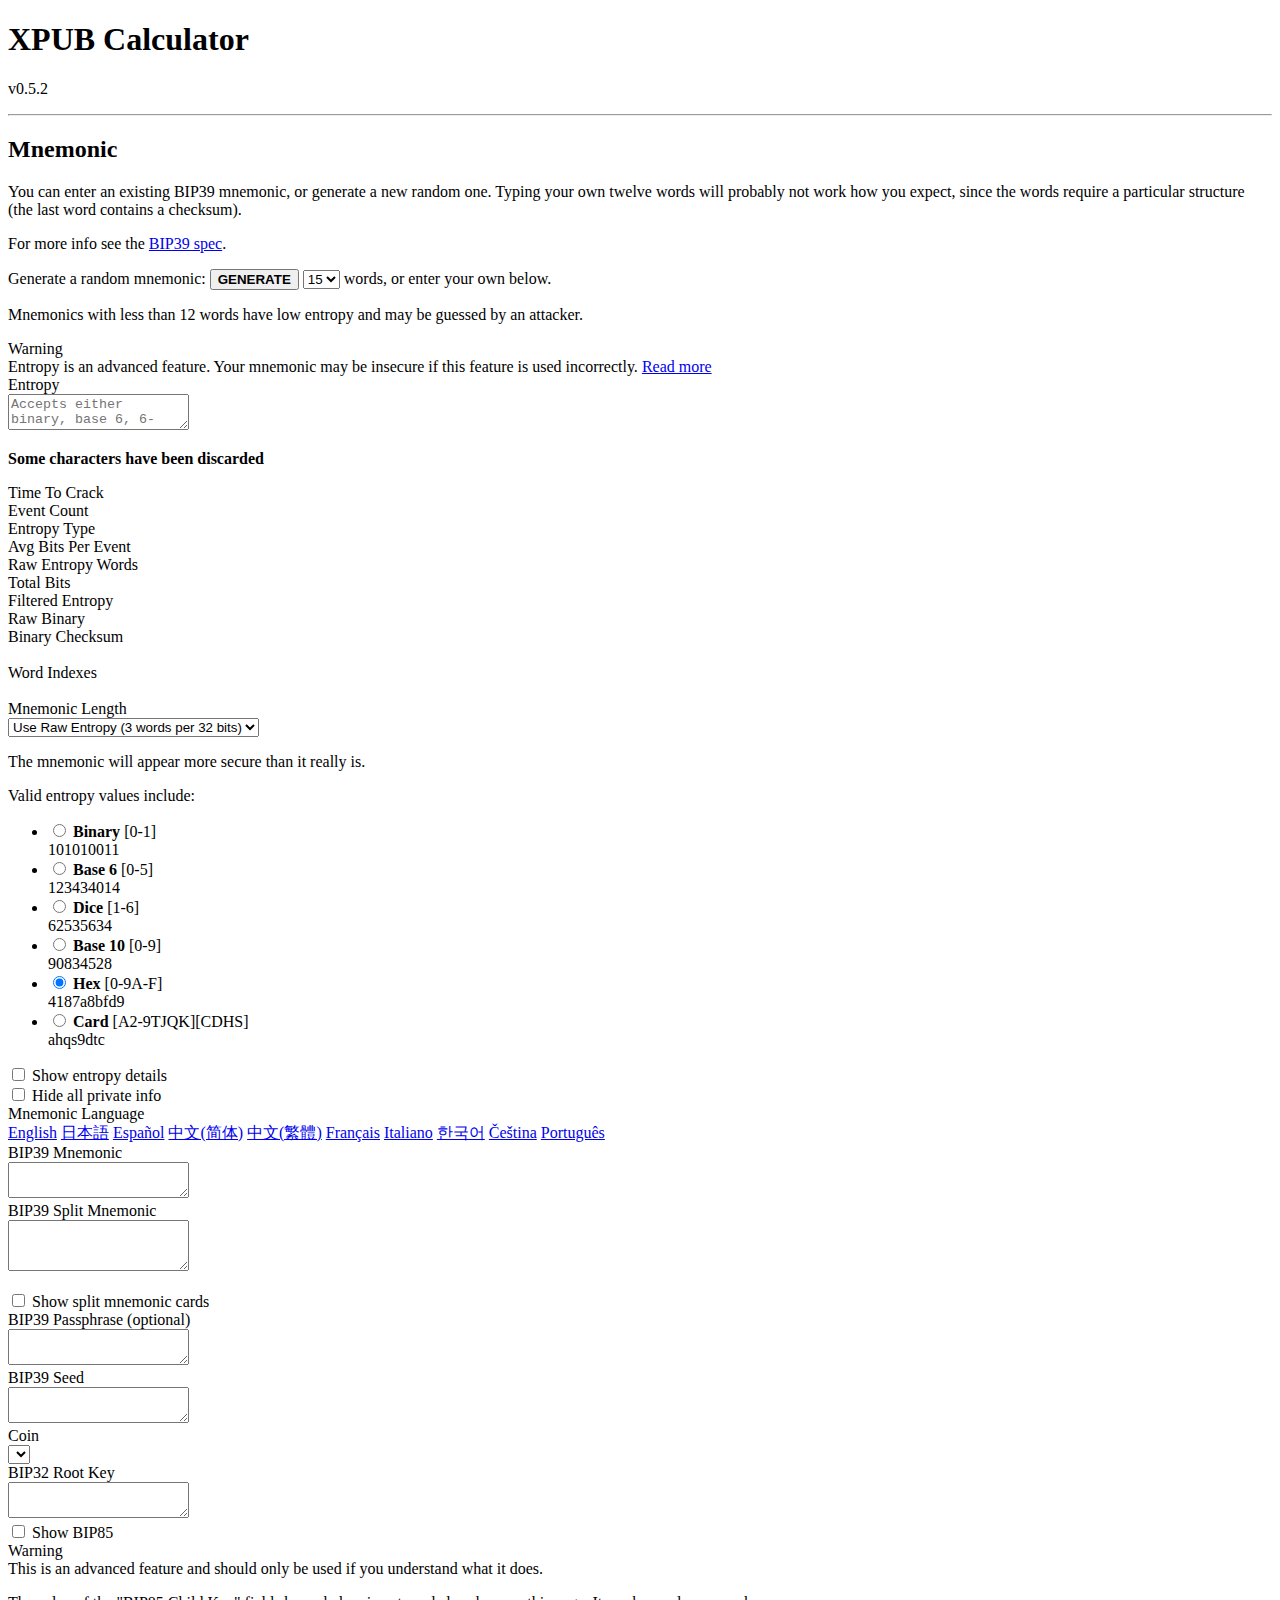
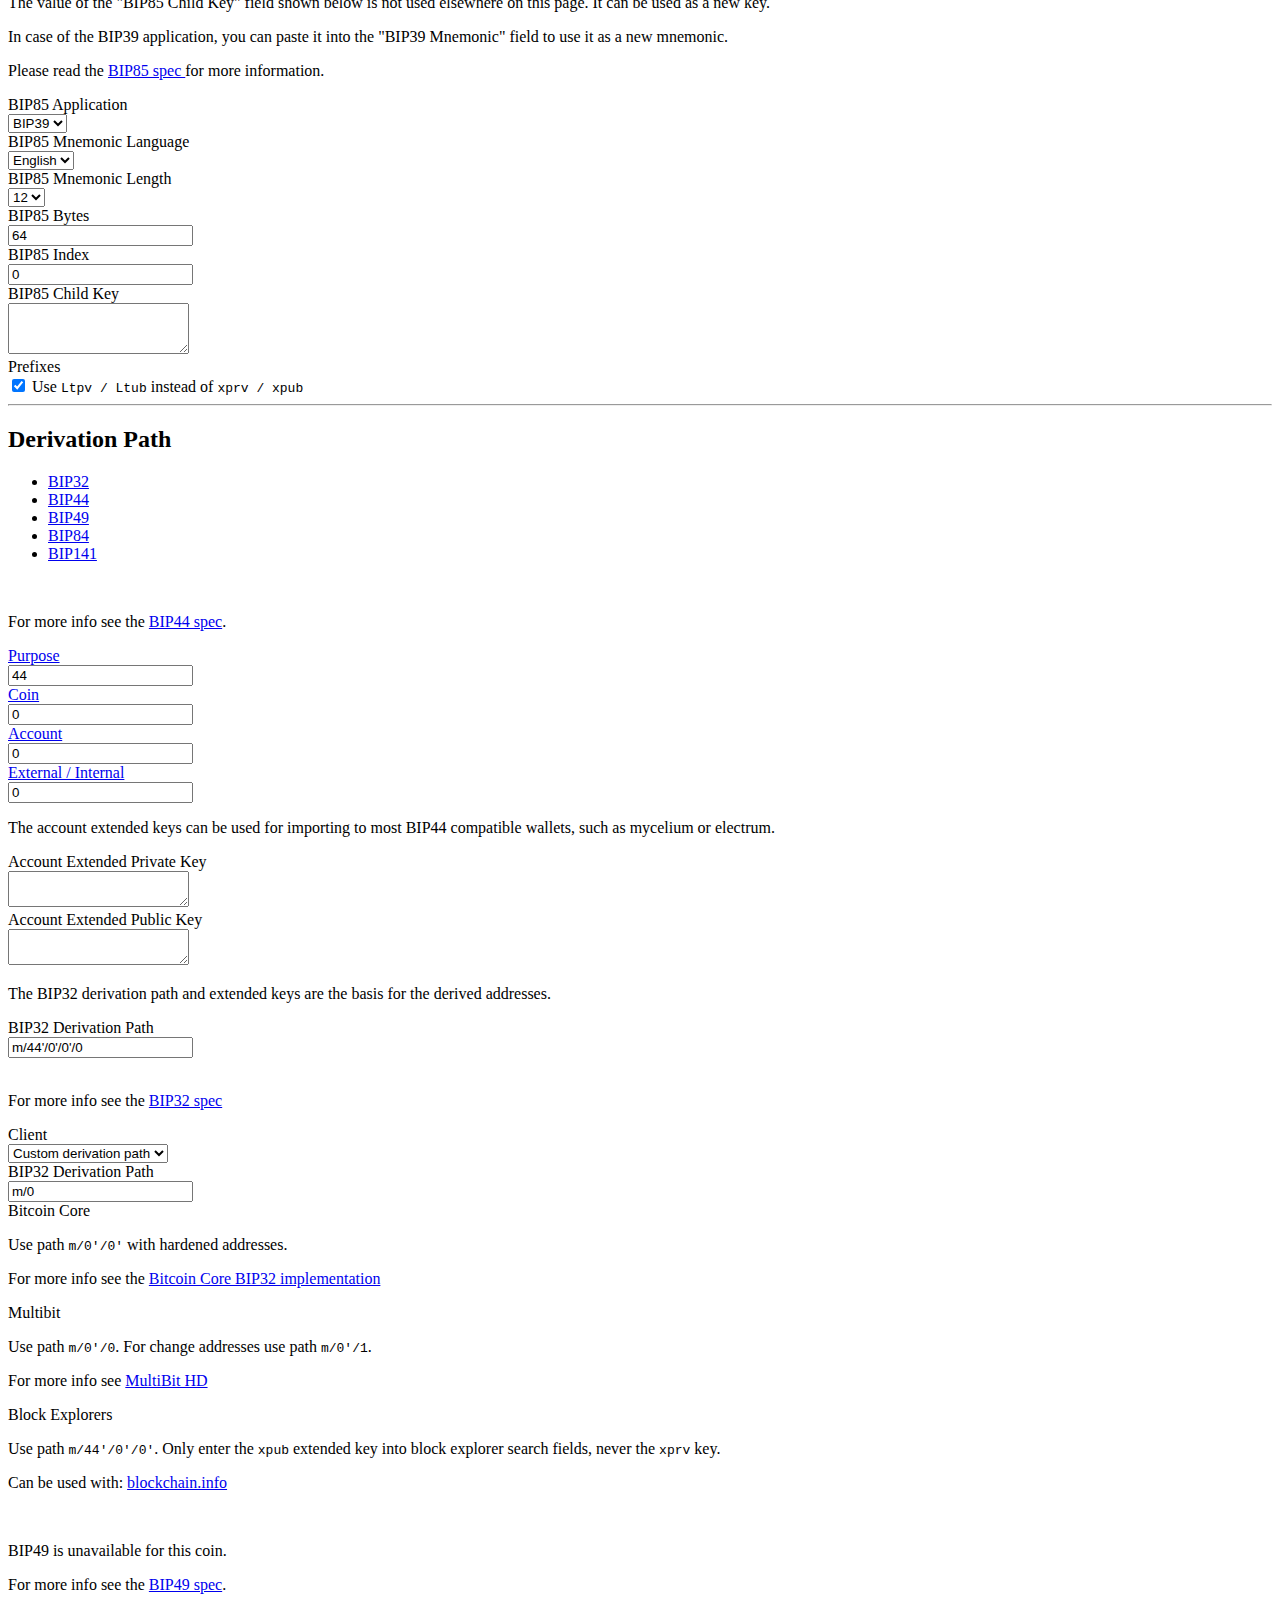
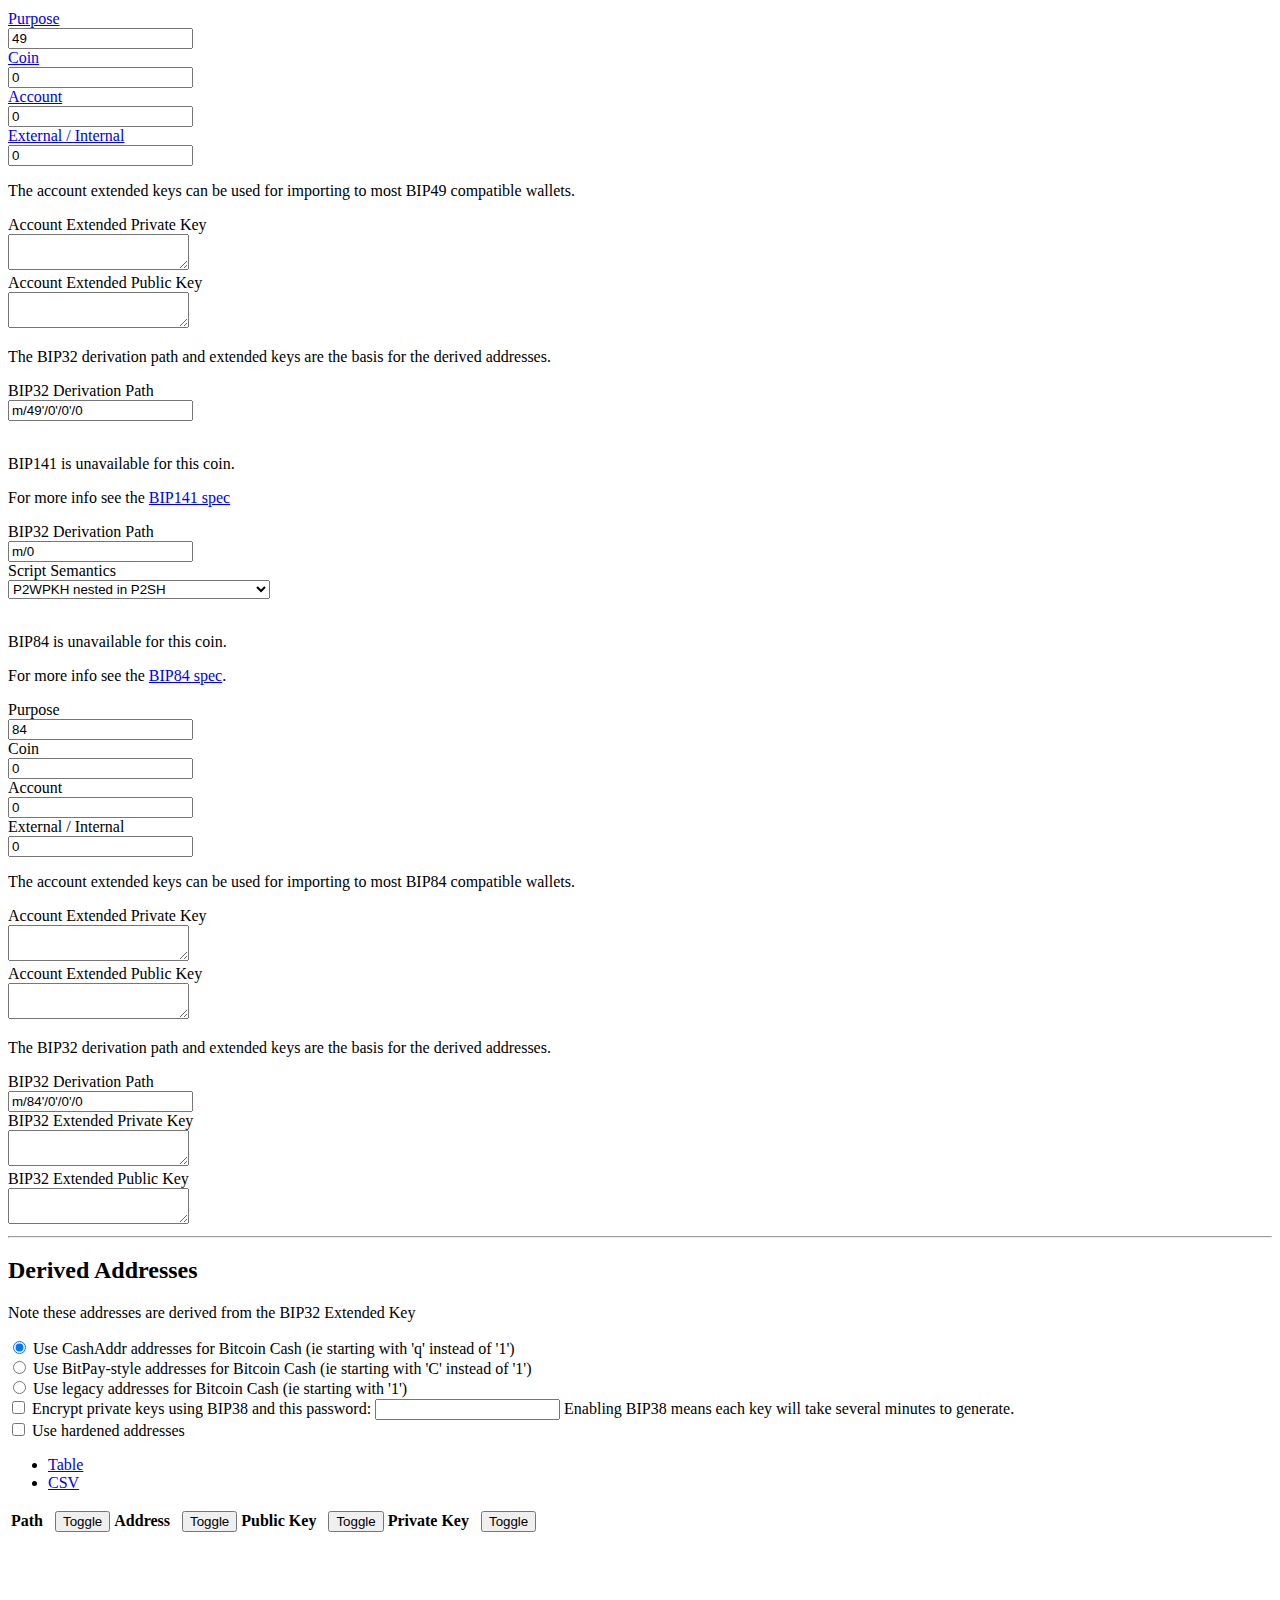
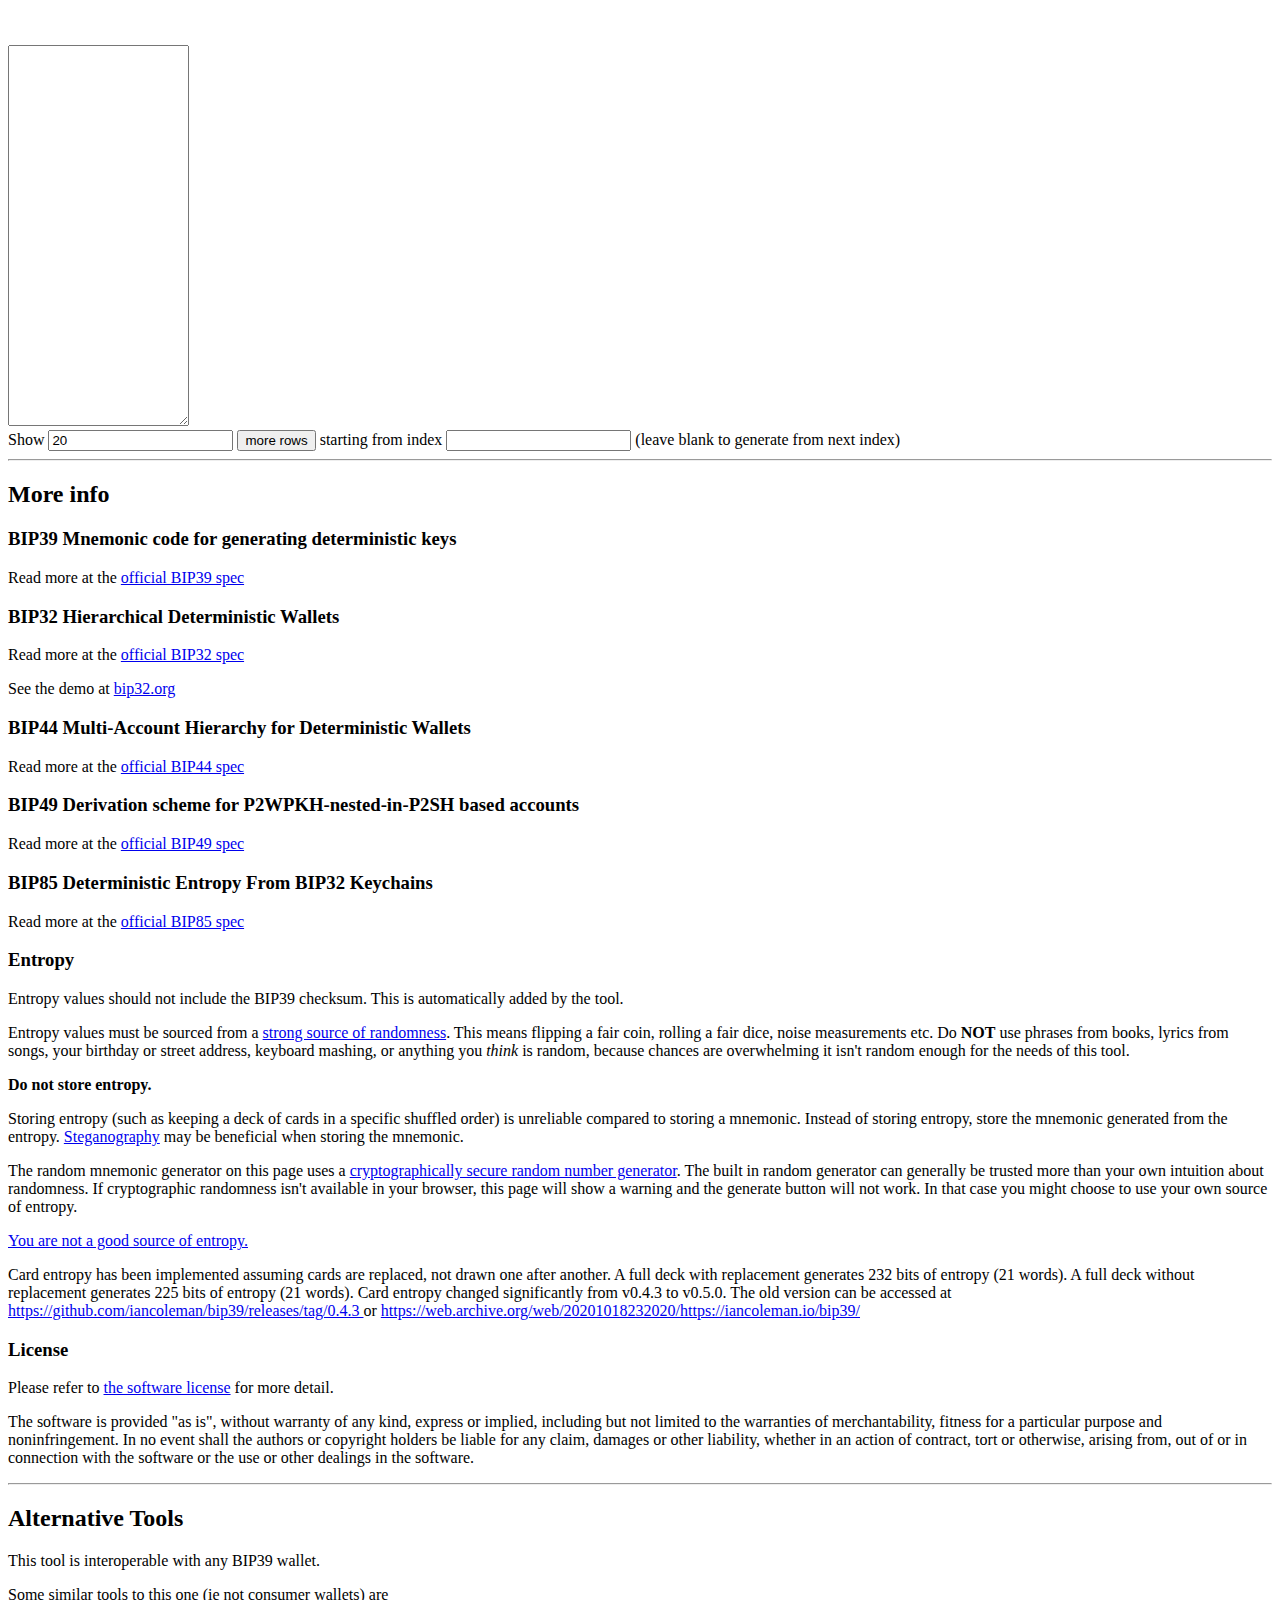
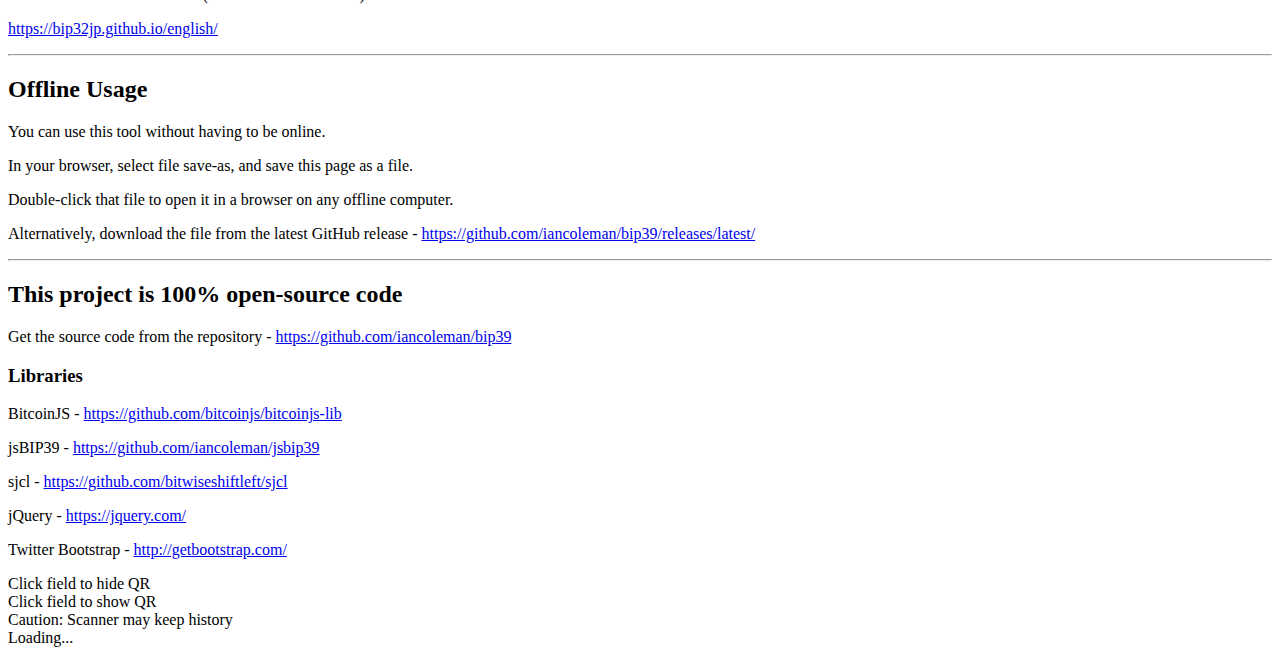
==== commit 27267968: "update name change" ====
--- a/src/index.html
+++ b/src/index.html
@@ -2,7 +2,7 @@
 <html>
     <head lang="en">
         <meta charset="utf-8" />
-        <title>xpub Calculator</title>
+        <title>XPUB Calculator</title>
         <link rel="stylesheet" href="css/bootstrap.css">
         <link rel="stylesheet" href="css/app.css">
         <meta content="Mnemonic code for generating deterministic keys" name="description"/>
@@ -14,7 +14,7 @@
     <body>
         <div class="container">
 
-            <h1 class="text-center">Xpub Calculator</h1>
+            <h1 class="text-center">XPUB Calculator</h1>
             <p class="version">v0.5.2</p>
             <hr>
             <div class="row">
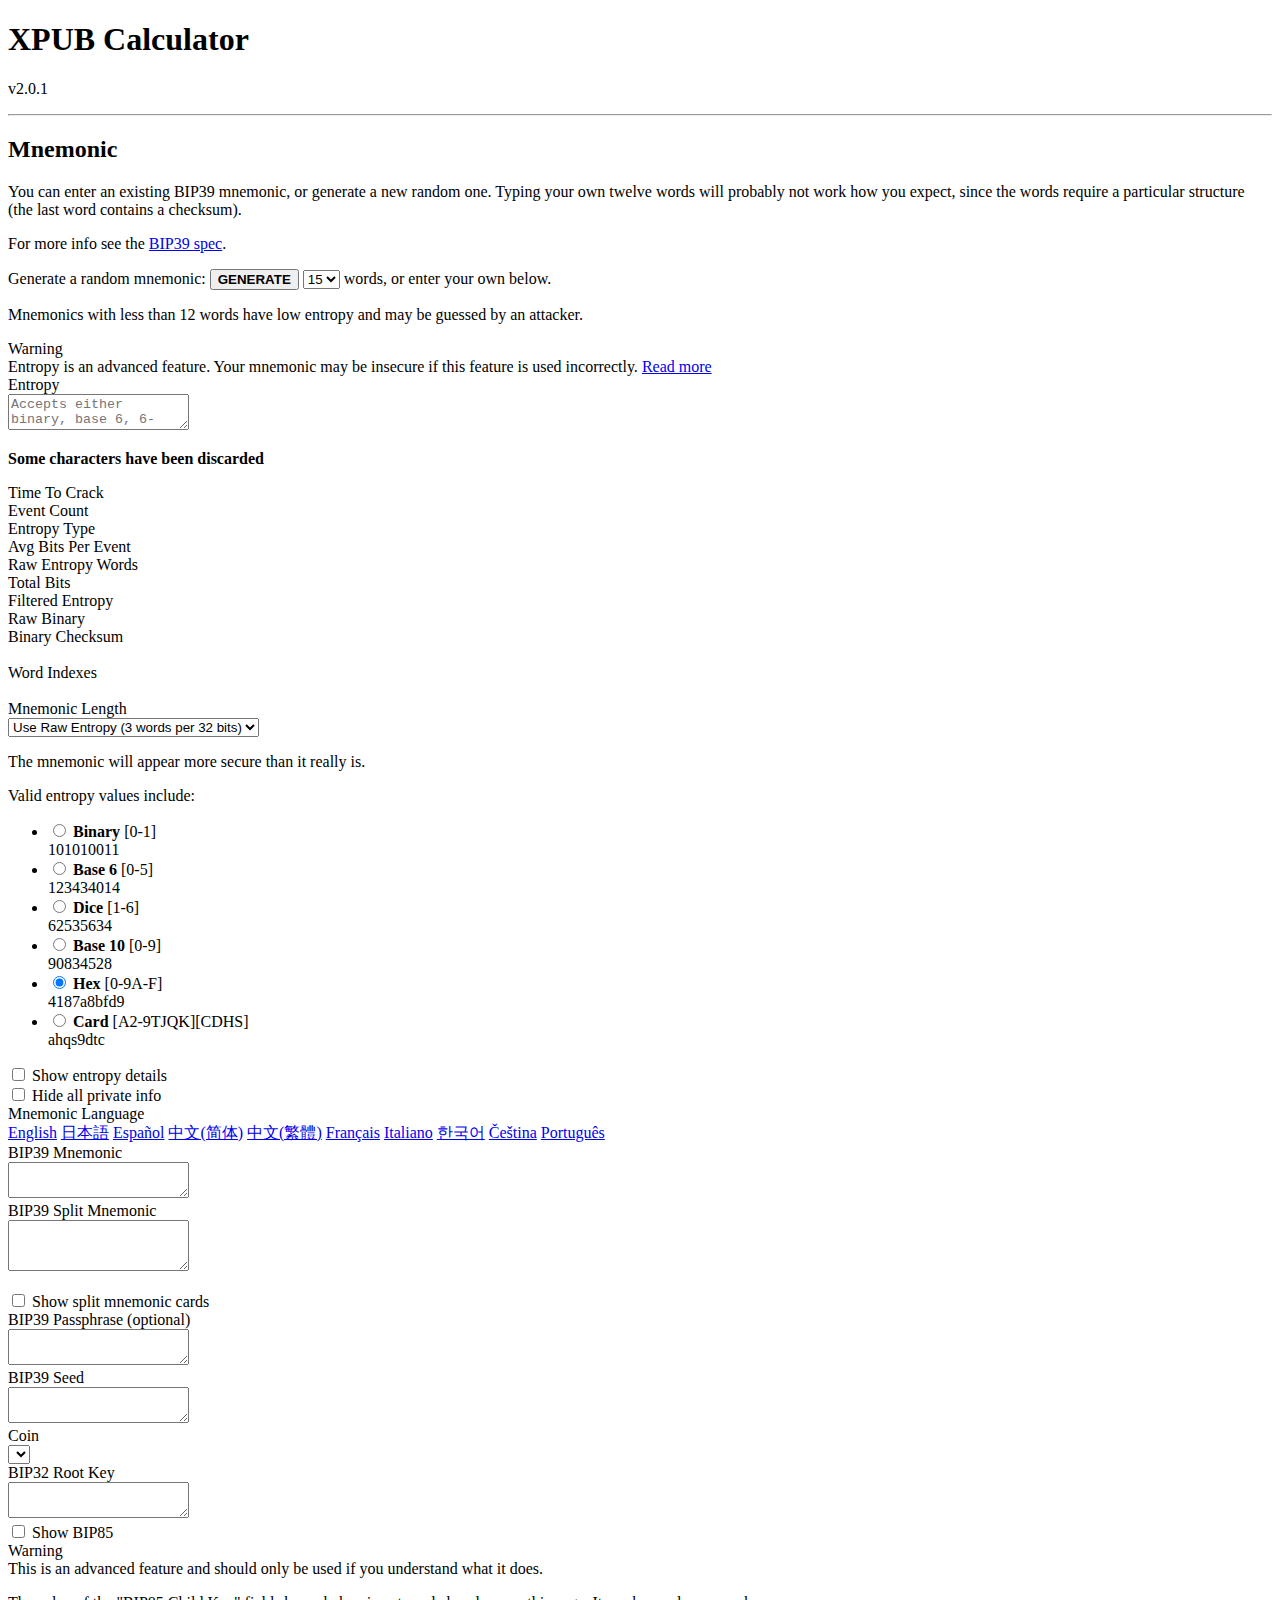
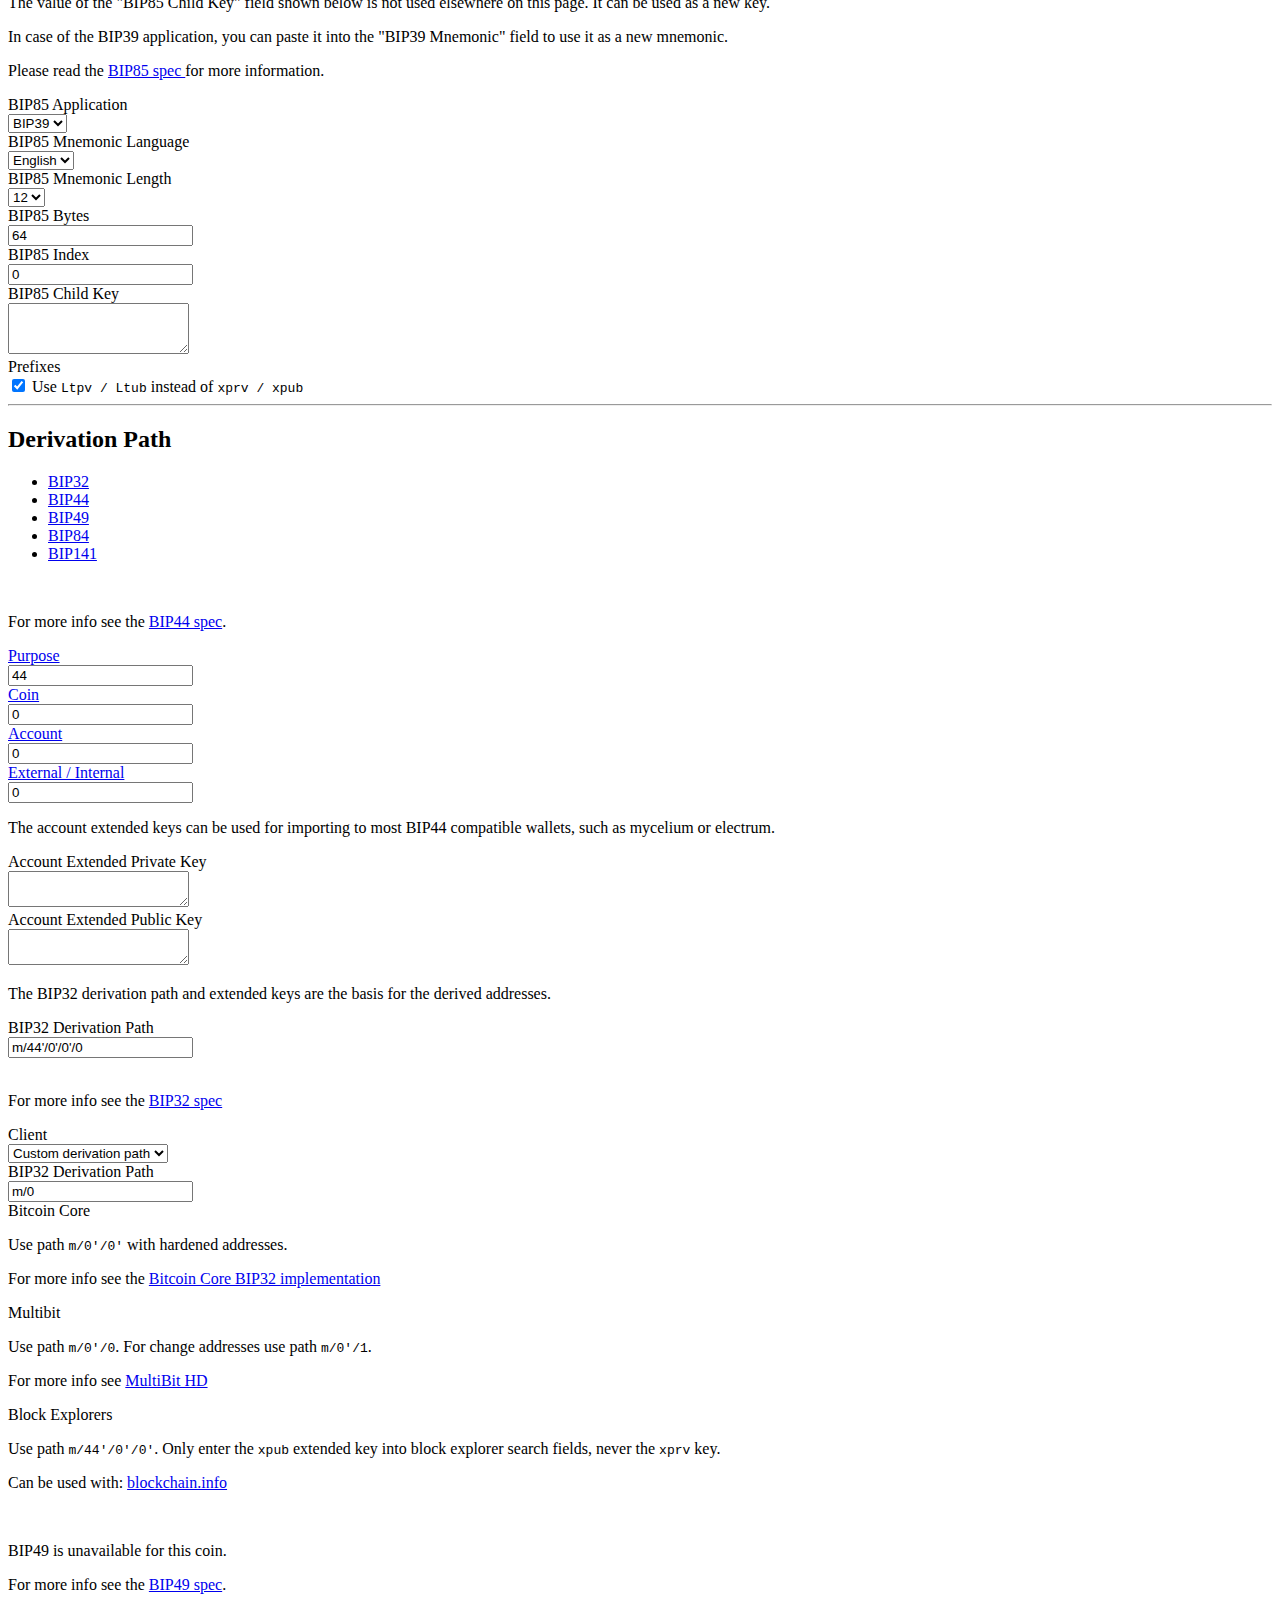
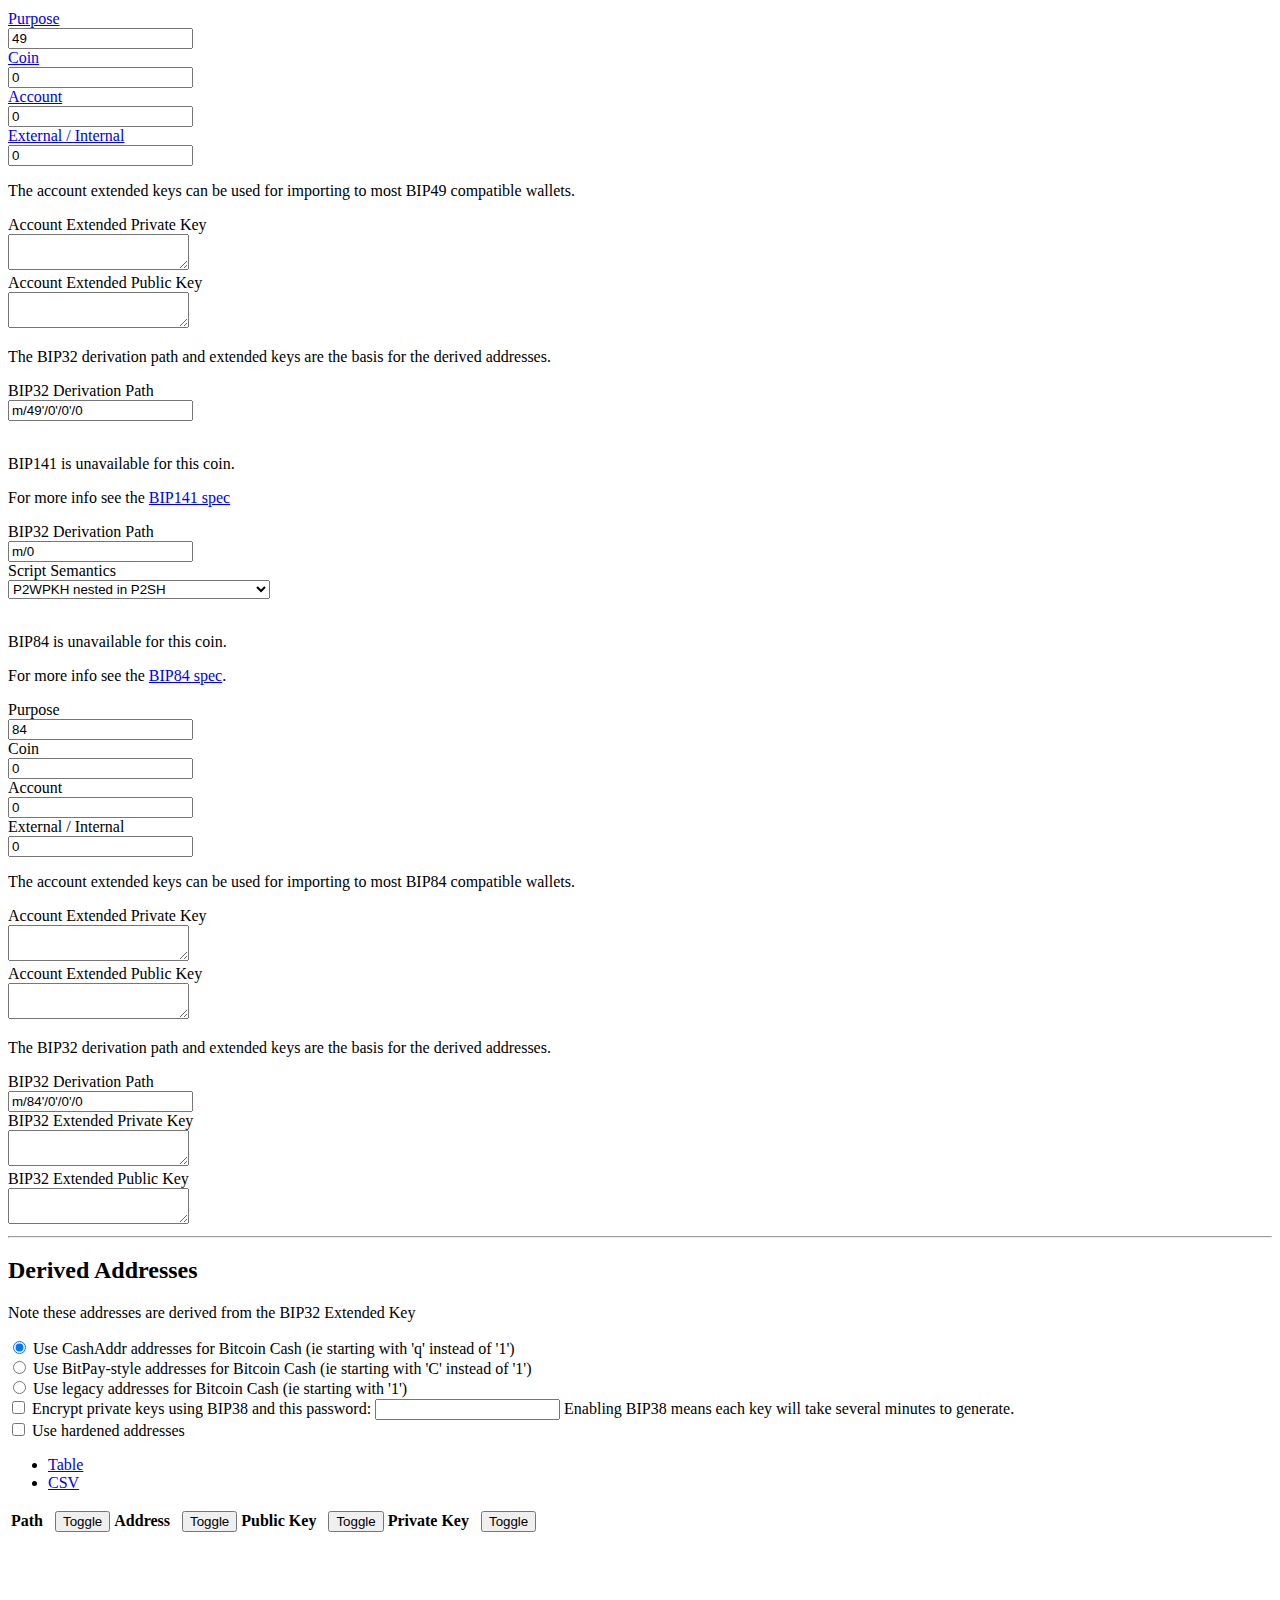
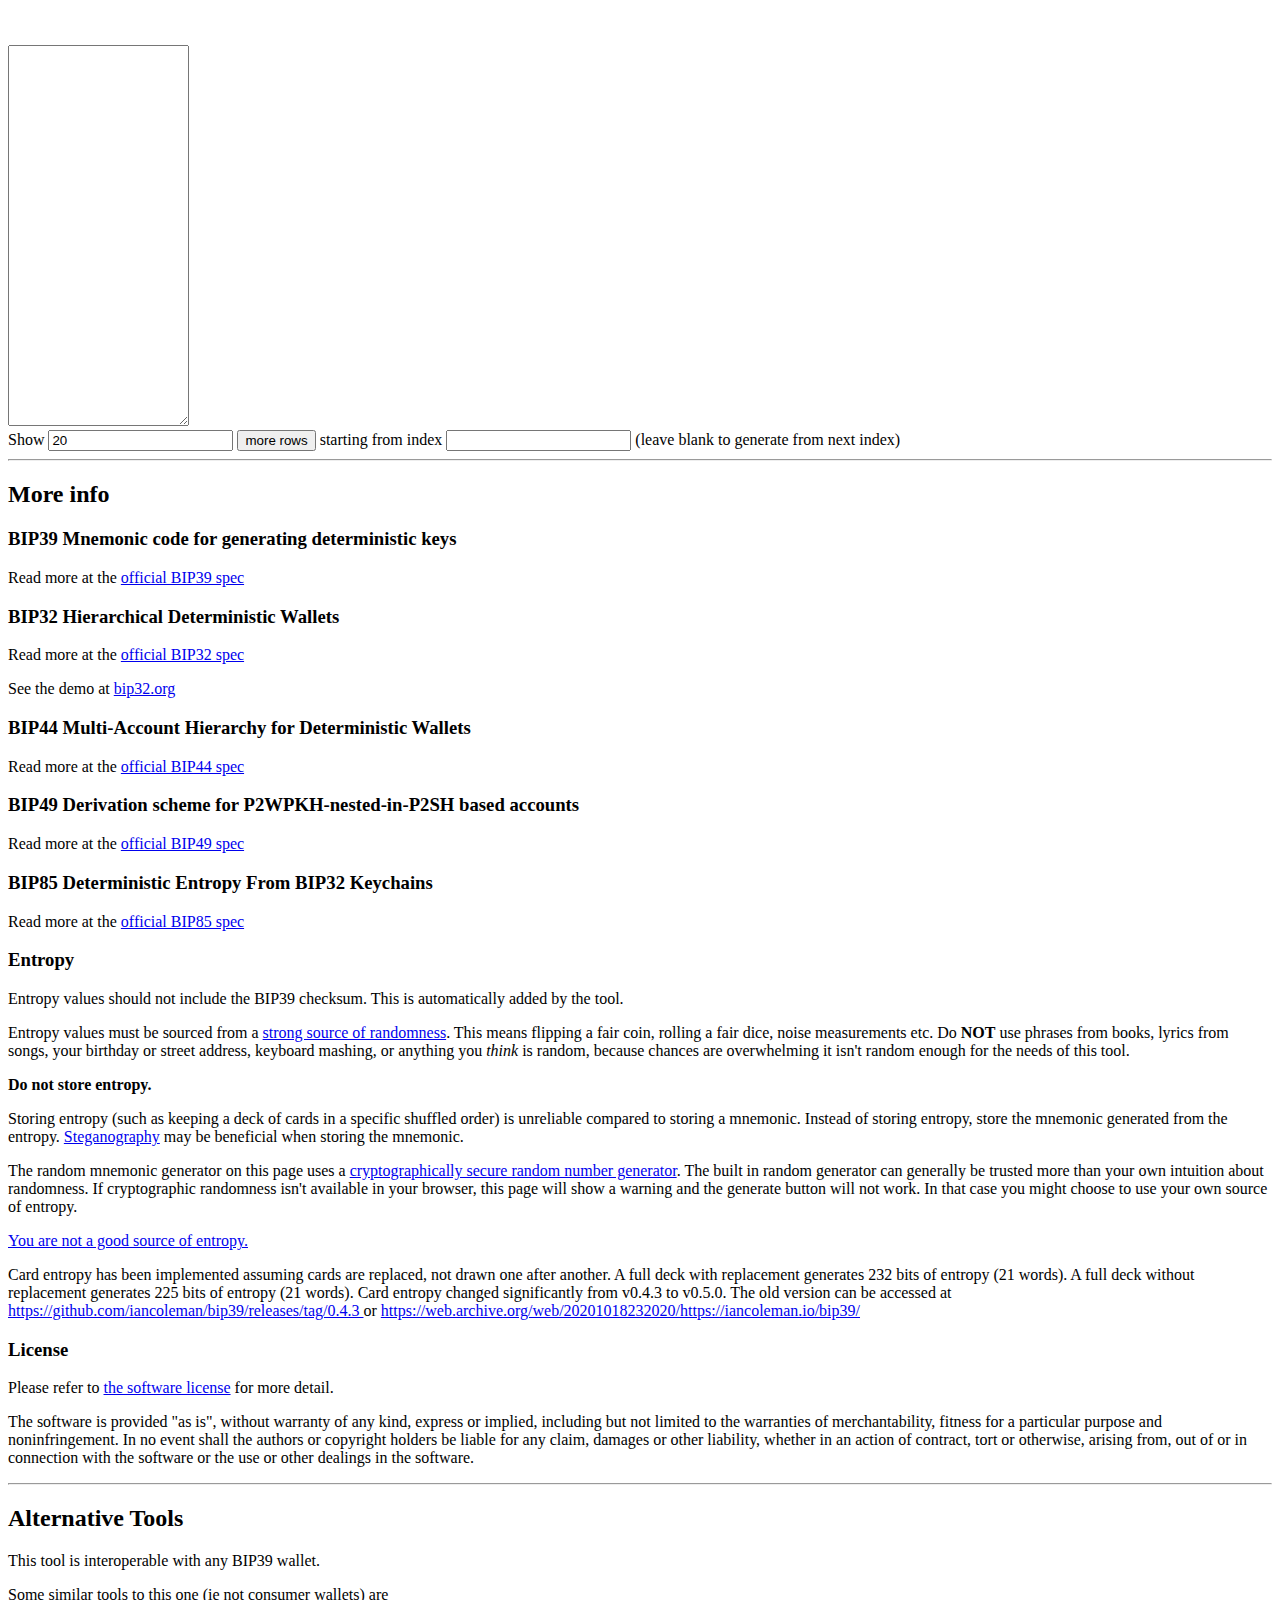
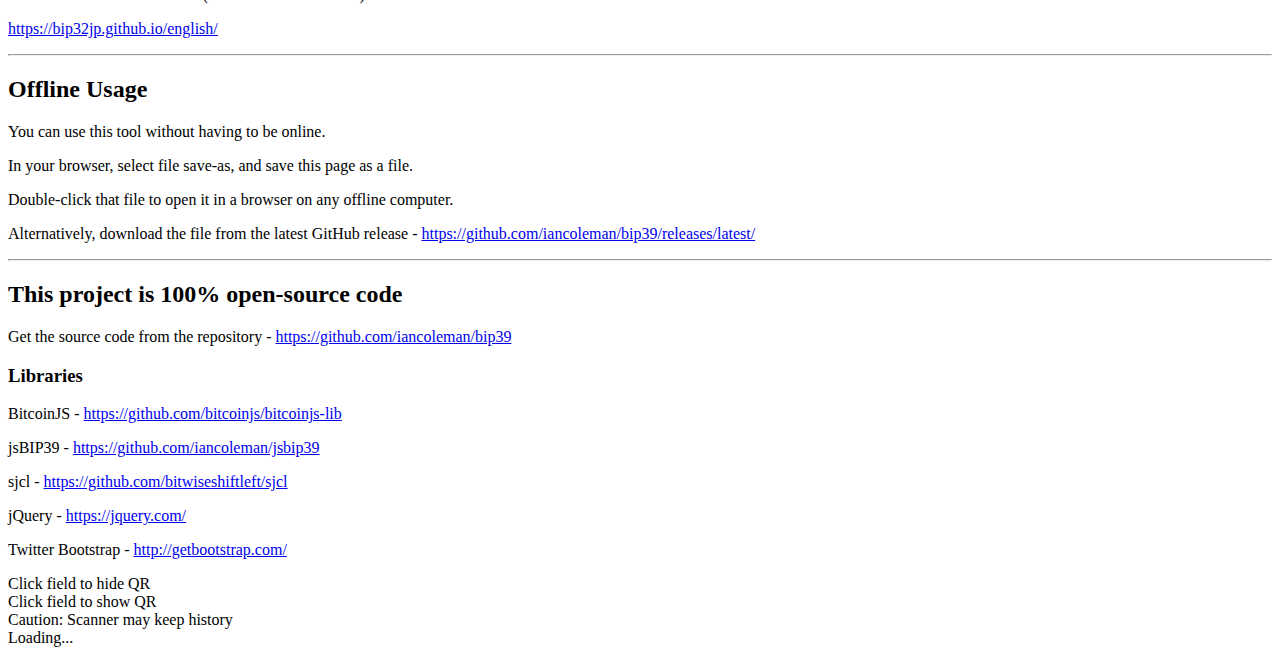
==== commit 4b7e41c6: "changed version" ====
--- a/src/index.html
+++ b/src/index.html
@@ -15,7 +15,7 @@
         <div class="container">
 
             <h1 class="text-center">XPUB Calculator</h1>
-            <p class="version">v0.5.2</p>
+            <p class="version">v2.0.1</p>
             <hr>
             <div class="row">
                 <div class="col-md-12">
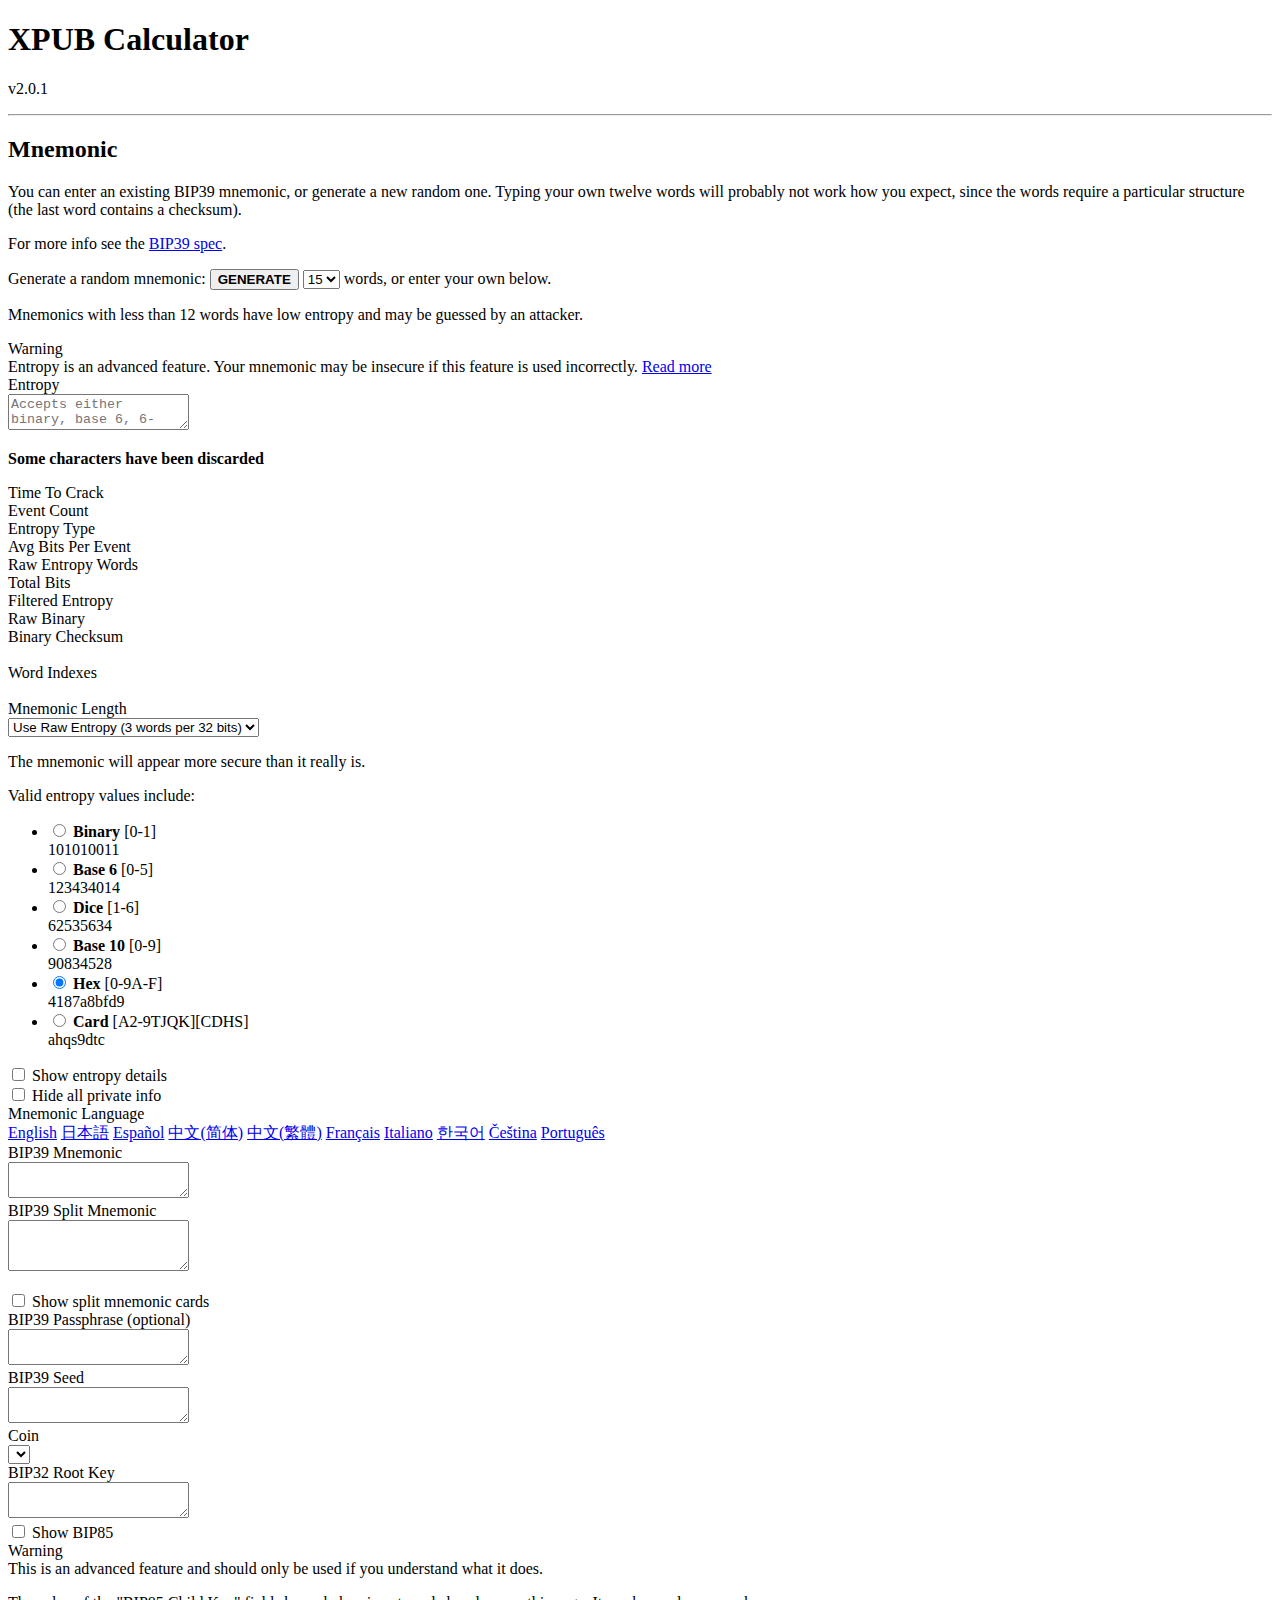
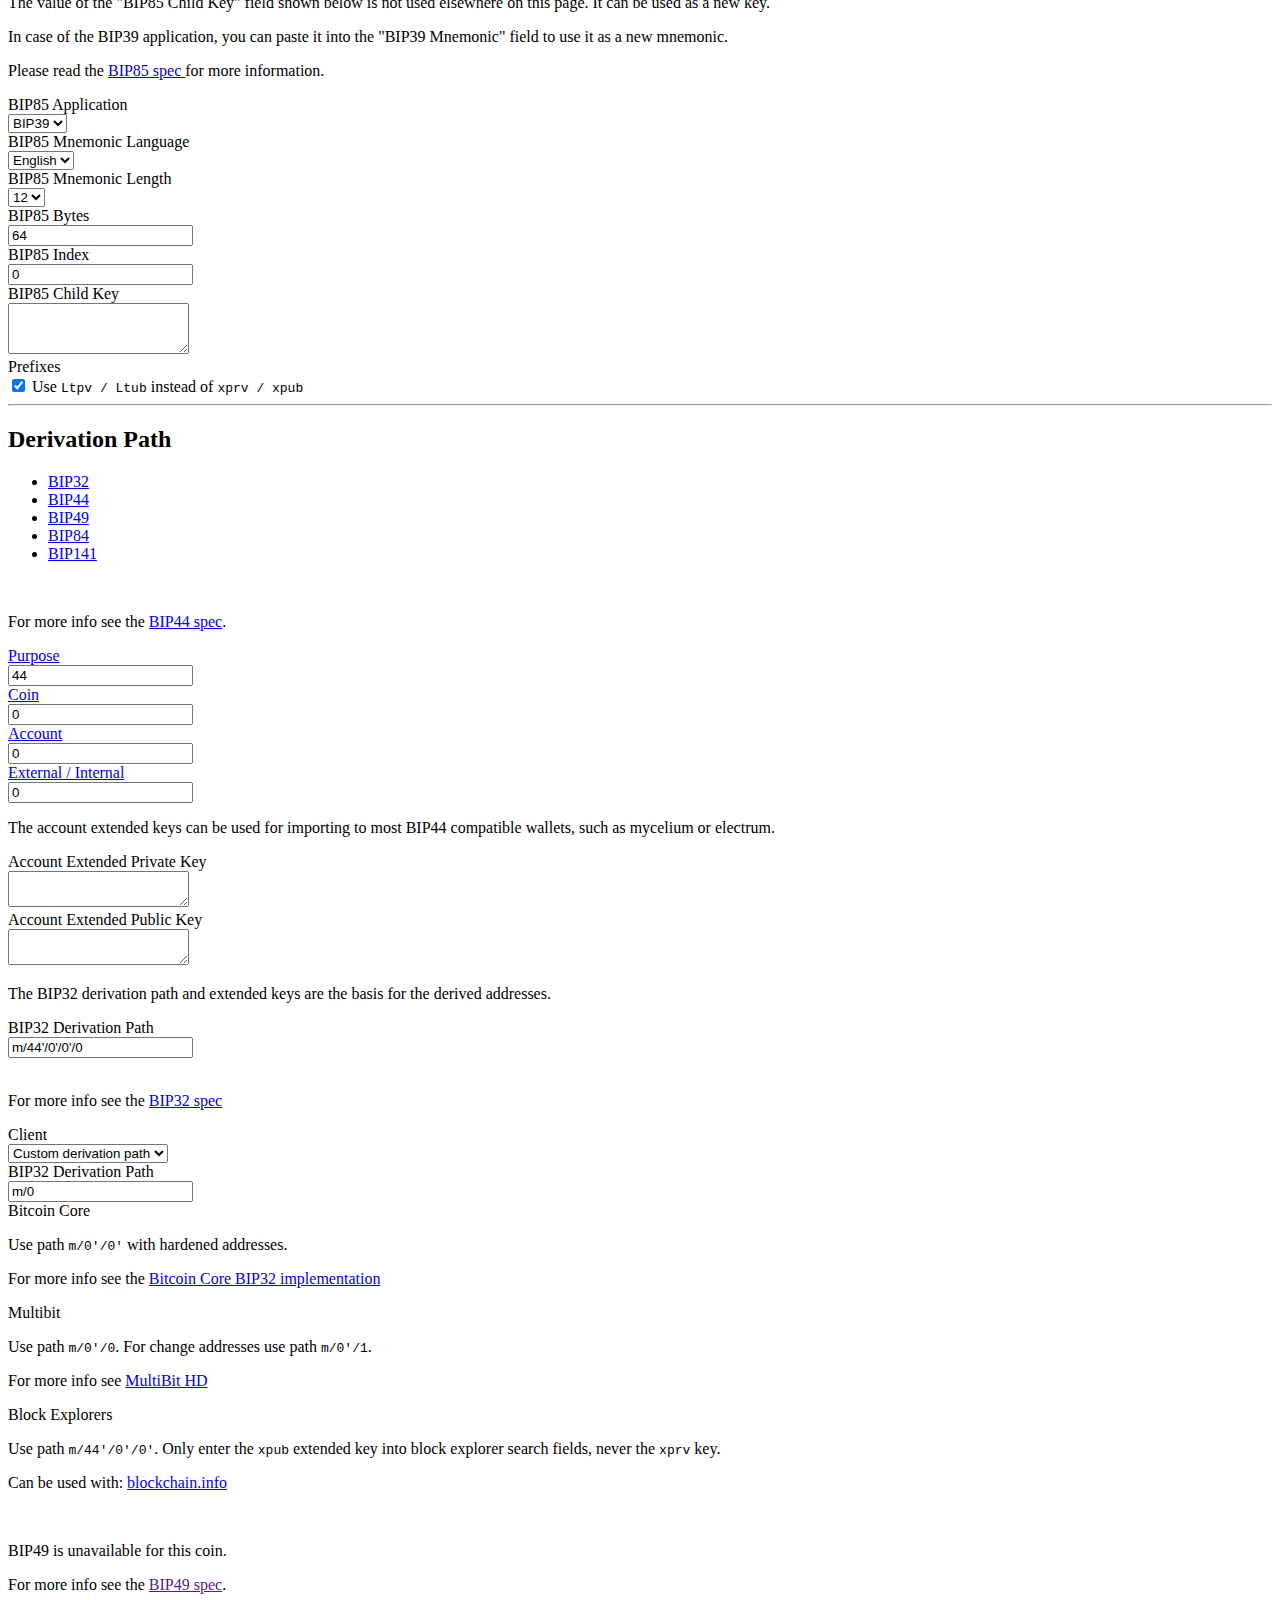
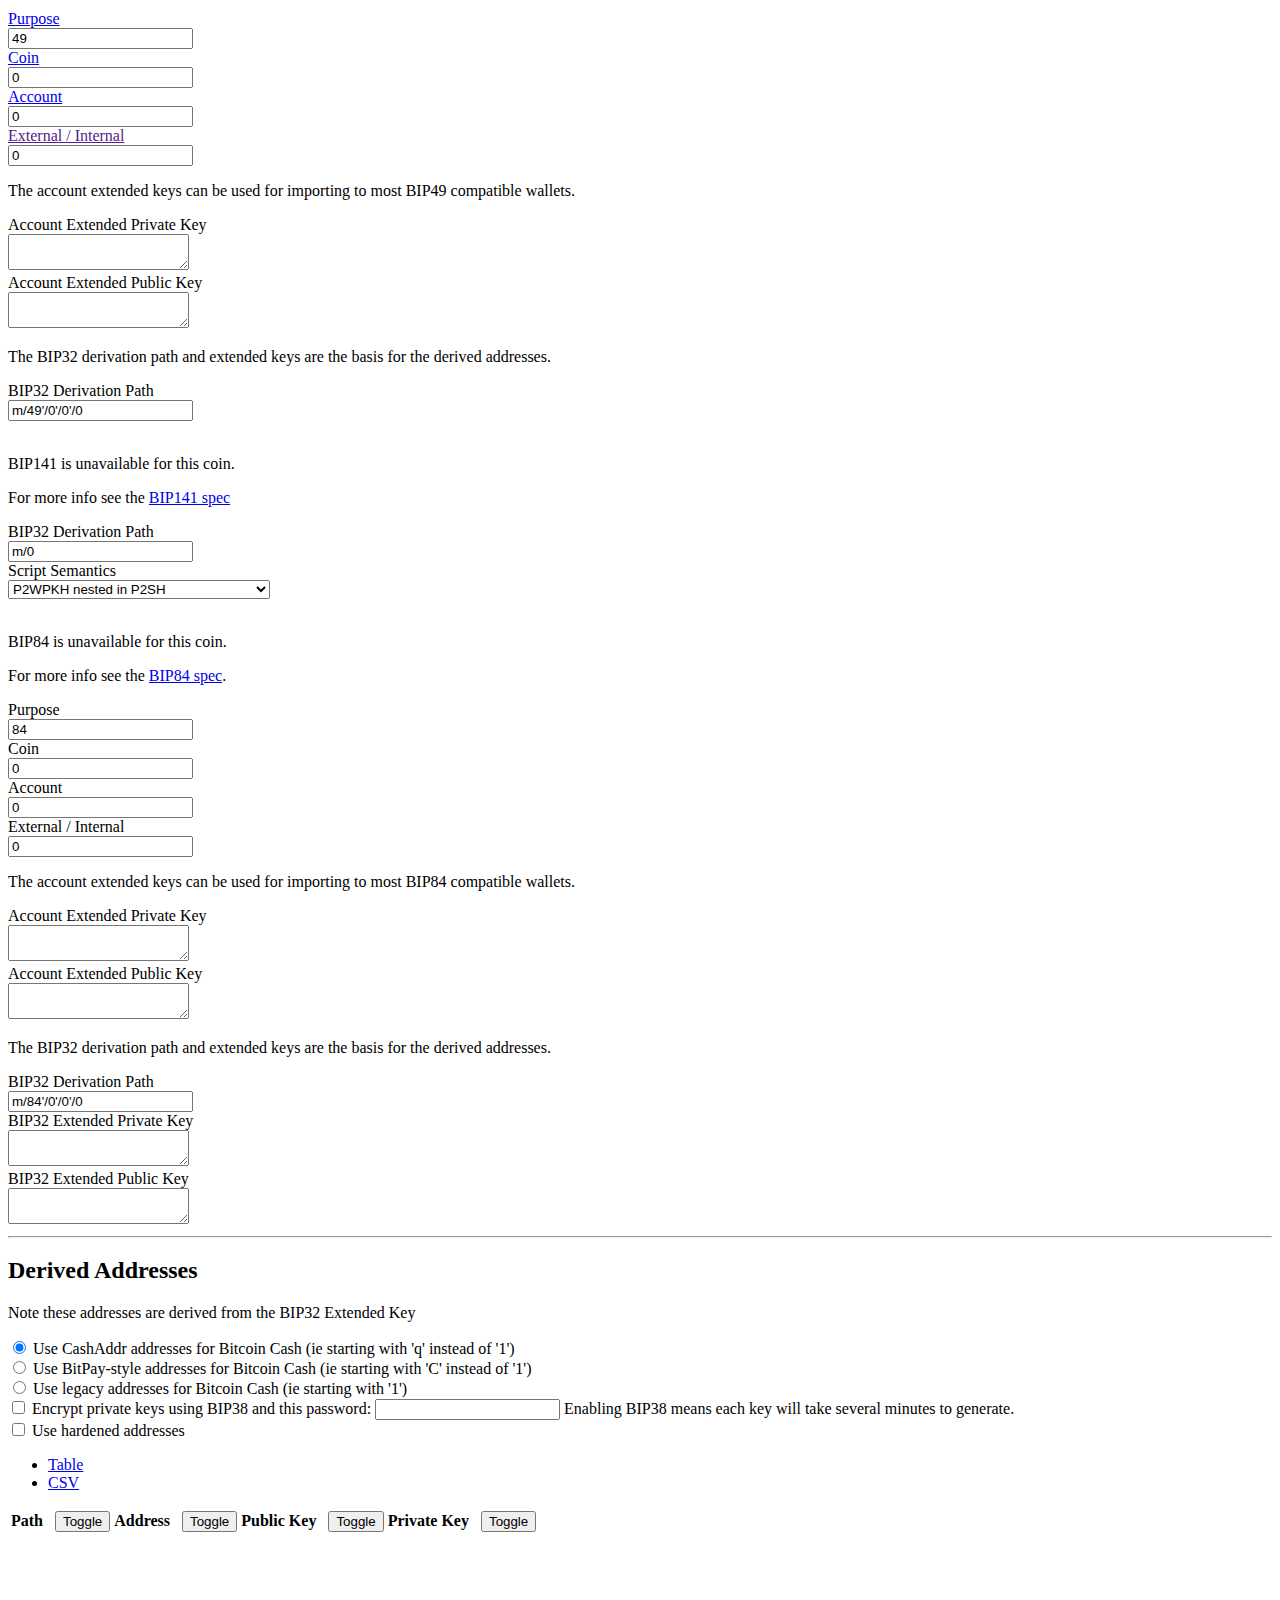
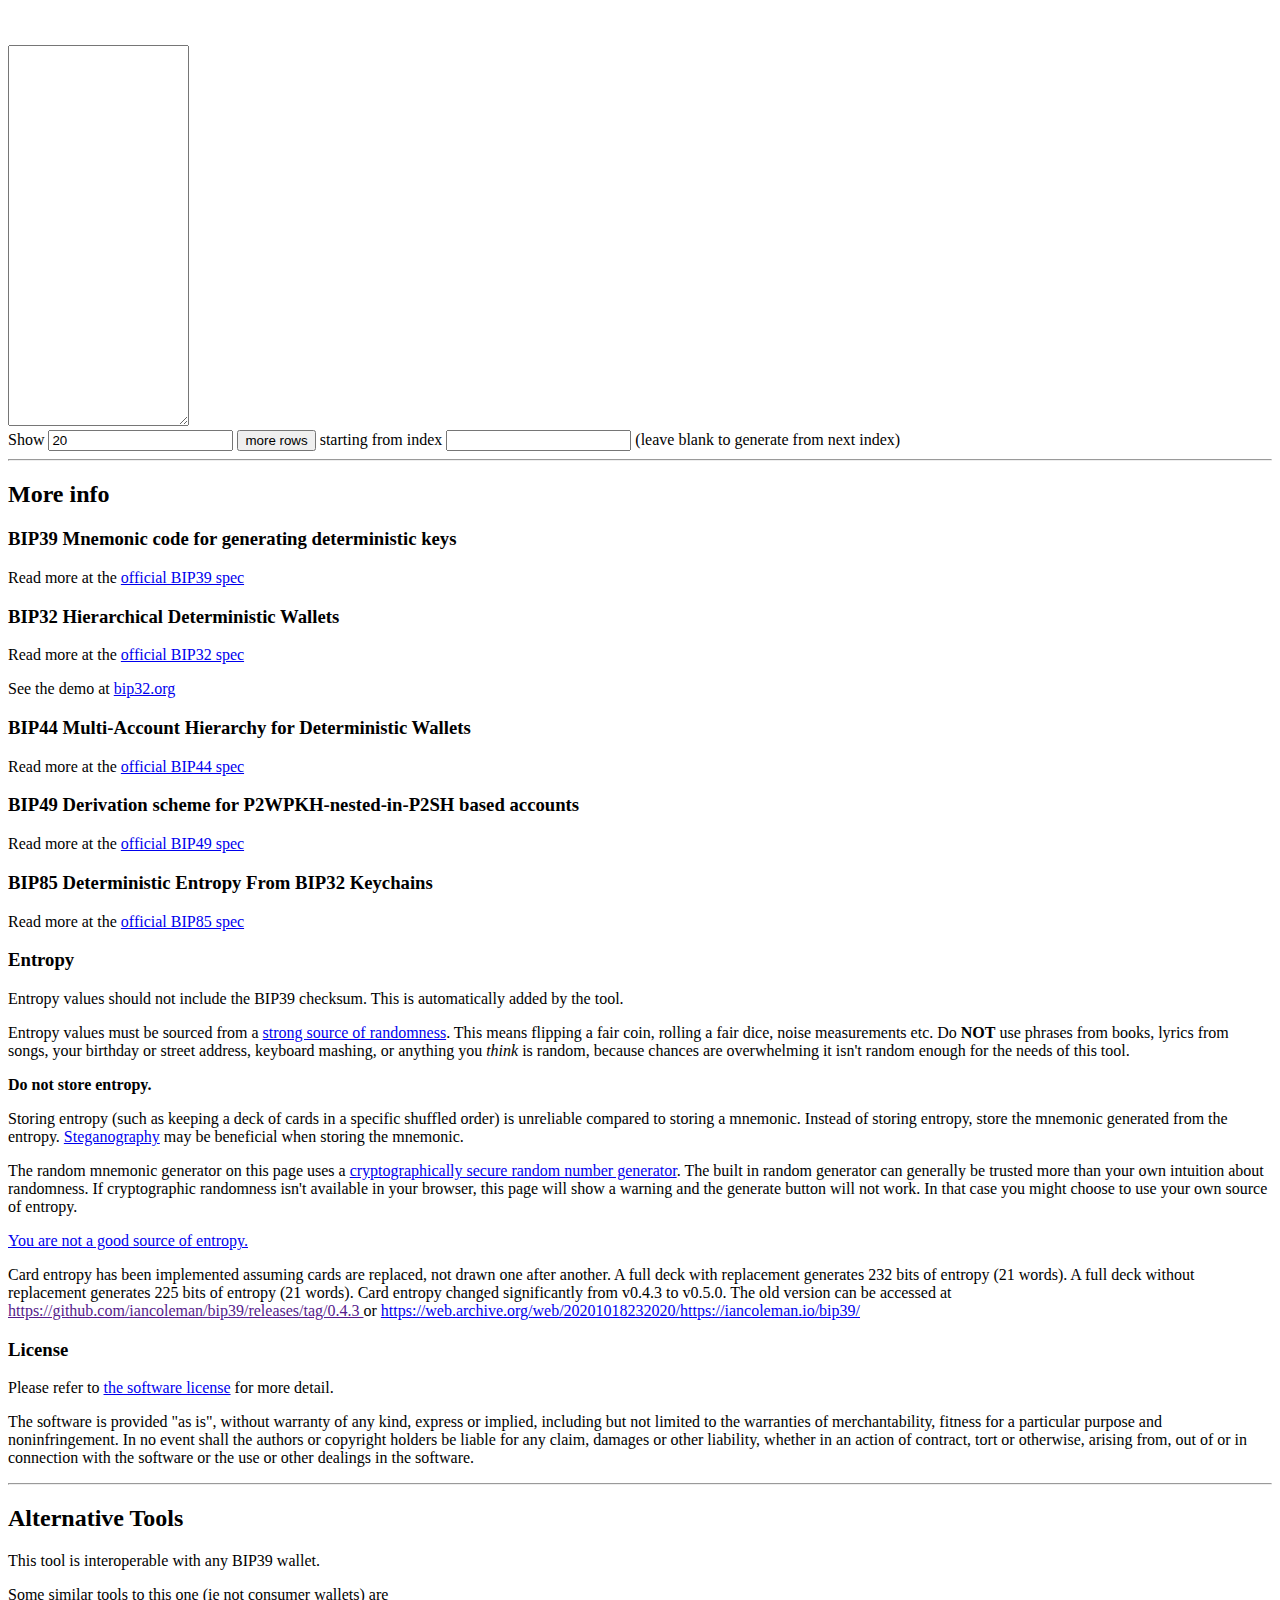
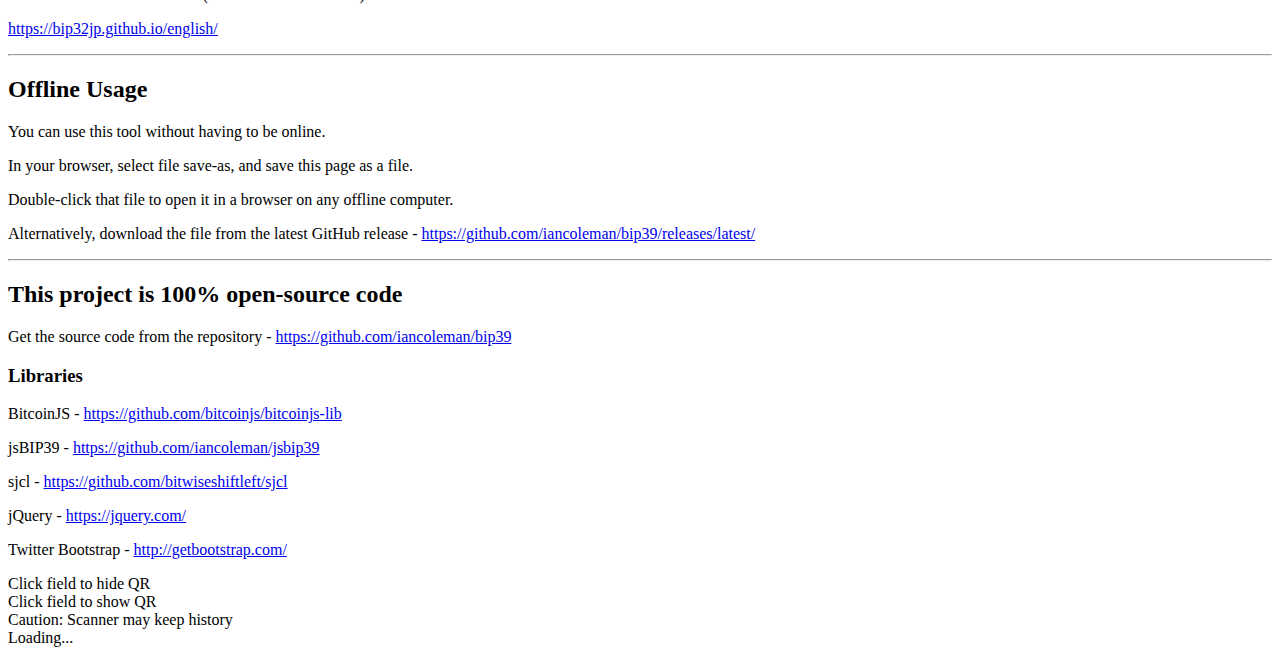
==== commit a8c353fd: "remove links path" ====
--- a/src/index.html
+++ b/src/index.html
@@ -27,7 +27,7 @@
                                 <p>You can enter an existing BIP39 mnemonic, or generate a new random one. Typing your own twelve words will probably not work how you expect, since the words require a particular structure (the last word contains a checksum).</p>
                                 <p>
                                     For more info see the
-                                    <a href="https://github.com/bitcoin/bips/blob/master/bip-0039.mediawiki" target="_blank">BIP39 spec</a>.
+                                    <a href="#" target="">BIP39 spec</a>.
                                 </p>
                             </div>
                         </div>
@@ -280,7 +280,7 @@
                                     </p>
                                     <p>
                                     Please read the
-                                    <a href="https://github.com/bitcoin/bips/blob/master/bip-0085.mediawiki" target="_blank">
+                                    <a href="#" target="">
                                         BIP85 spec
                                     </a>
                                     for more information.
@@ -399,12 +399,12 @@
                                 <div class="col-sm-10">
                                     <p>
                                         For more info see the
-                                        <a href="https://github.com/bitcoin/bips/blob/master/bip-0044.mediawiki" target="_blank">BIP44 spec</a>.
+                                        <a href="#" target="">BIP44 spec</a>.
                                     </p>
                                 </div>
                                 <div class="form-group">
                                     <label for="purpose-bip44" class="col-sm-2 control-label">
-                                        <a href="https://github.com/bitcoin/bips/blob/master/bip-0044.mediawiki#purpose" target="_blank">Purpose</a>
+                                        <a href="#" target="">Purpose</a>
                                     </label>
                                     <div class="col-sm-10">
                                         <input id="purpose-bip44" type="text" class="purpose form-control" value="44" readonly>
@@ -412,7 +412,7 @@
                                 </div>
                                 <div class="form-group">
                                     <label for="coin-bip44" class="col-sm-2 control-label">
-                                        <a href="https://github.com/bitcoin/bips/blob/master/bip-0044.mediawiki#registered-coin-types" target="_blank">Coin</a>
+                                        <a href="#" target="">Coin</a>
                                     </label>
                                     <div class="col-sm-10">
                                         <input id="coin-bip44" type="text" class="coin form-control" value="0" readonly>
@@ -420,7 +420,7 @@
                                 </div>
                                 <div class="form-group">
                                     <label for="account-bip44" class="col-sm-2 control-label">
-                                        <a href="https://github.com/bitcoin/bips/blob/master/bip-0044.mediawiki#account" target="_blank">Account</a>
+                                        <a href="#" target="">Account</a>
                                     </label>
                                     <div class="col-sm-10">
                                         <input id="account-bip44" type="text" class="account form-control" value="0">
@@ -428,7 +428,7 @@
                                 </div>
                                 <div class="form-group">
                                     <label for="change-bip44" class="col-sm-2 control-label">
-                                        <a href="https://github.com/bitcoin/bips/blob/master/bip-0044.mediawiki#change" target="_blank">External / Internal</a>
+                                        <a href="#" target="">External / Internal</a>
                                     </label>
                                     <div class="col-sm-10">
                                       <input id="change-bip44" type="text" class="change form-control" value="0">
@@ -479,7 +479,7 @@
                                 <div class="col-sm-10">
                                     <p>
                                         For more info see the
-                                        <a href="https://github.com/bitcoin/bips/blob/master/bip-0032.mediawiki" target="_blank">BIP32 spec</a>
+                                        <a href="#" target="">BIP32 spec</a>
                                     </p>
                                 </div>
                                 <div class="form-group">
@@ -505,7 +505,7 @@
                                         </p>
                                         <p class="form-control no-border">
                                             For more info see the
-                                            <a href="https://github.com/bitcoin/bitcoin/pull/8035" target="_blank">Bitcoin Core BIP32 implementation</a>
+                                            <a href="#" target="">Bitcoin Core BIP32 implementation</a>
                                         </p>
                                     </div>
                                 </div>
@@ -553,12 +553,12 @@
                                     <div class="col-sm-10">
                                         <p>
                                             For more info see the
-                                            <a href="https://github.com/bitcoin/bips/blob/master/bip-0049.mediawiki" target="_blank">BIP49 spec</a>.
+                                            <a href="" target="">BIP49 spec</a>.
                                         </p>
                                     </div>
                                     <div class="form-group">
                                         <label for="purpose-bip49" class="col-sm-2 control-label">
-                                            <a href="https://github.com/bitcoin/bips/blob/master/bip-0044.mediawiki#purpose" target="_blank">Purpose</a>
+                                            <a href="#" target="">Purpose</a>
                                         </label>
                                         <div class="col-sm-10">
                                             <input id="purpose-bip49" type="text" class="purpose form-control" value="49" readonly>
@@ -566,7 +566,7 @@
                                     </div>
                                     <div class="form-group">
                                         <label for="coin-bip49" class="col-sm-2 control-label">
-                                            <a href="https://github.com/bitcoin/bips/blob/master/bip-0044.mediawiki#registered-coin-types" target="_blank">Coin</a>
+                                            <a href="#" target="">Coin</a>
                                         </label>
                                         <div class="col-sm-10">
                                             <input id="coin-bip49" type="text" class="coin form-control" value="0" readonly>
@@ -574,7 +574,7 @@
                                     </div>
                                     <div class="form-group">
                                         <label for="account-bip49" class="col-sm-2 control-label">
-                                            <a href="https://github.com/bitcoin/bips/blob/master/bip-0044.mediawiki#account" target="_blank">Account</a>
+                                            <a href="#" target="">Account</a>
                                         </label>
                                         <div class="col-sm-10">
                                             <input id="account-bip49" type="text" class="account form-control" value="0">
@@ -582,7 +582,7 @@
                                     </div>
                                     <div class="form-group">
                                         <label for="change-bip49" class="col-sm-2 control-label">
-                                            <a href="https://github.com/bitcoin/bips/blob/master/bip-0044.mediawiki#change" target="_blank">External / Internal</a>
+                                            <a href="" target="">External / Internal</a>
                                         </label>
                                         <div class="col-sm-10">
                                             <input id="change-bip49" type="text" class="change form-control" value="0">
@@ -643,7 +643,7 @@
                                     <div class="col-sm-10">
                                         <p>
                                             For more info see the
-                                            <a href="https://github.com/bitcoin/bips/blob/master/bip-0141.mediawiki" target="_blank">BIP141 spec</a>
+                                            <a href="#" target="">BIP141 spec</a>
                                         </p>
                                     </div>
                                     <div class="form-group">
@@ -682,7 +682,7 @@
                                     <div class="col-sm-10">
                                         <p>
                                             For more info see the
-                                            <a href="https://github.com/bitcoin/bips/blob/master/bip-0084.mediawiki" target="_blank">BIP84 spec</a>.
+                                            <a href="#" target="">BIP84 spec</a>.
                                         </p>
                                     </div>
                                     <div class="form-group">
@@ -889,12 +889,12 @@
                     <h3>BIP39 <span class="small">Mnemonic code for generating deterministic keys</span></h3>
                     <p>
                         Read more at the
-                        <a href="https://github.com/bitcoin/bips/blob/master/bip-0039.mediawiki">official BIP39 spec</a>
+                        <a href="#">official BIP39 spec</a>
                     </p>
                     <h3>BIP32 <span class="small">Hierarchical Deterministic Wallets</span></h3>
                     <p>
                         Read more at the
-                        <a href="https://github.com/bitcoin/bips/blob/master/bip-0032.mediawiki" target="_blank">official BIP32 spec</a>
+                        <a href="#" target="">official BIP32 spec</a>
                     </p>
                     <p>
                         See the demo at
@@ -903,17 +903,17 @@
                     <h3>BIP44 <span class="small">Multi-Account Hierarchy for Deterministic Wallets</span></h3>
                     <p>
                         Read more at the
-                        <a href="https://github.com/bitcoin/bips/blob/master/bip-0044.mediawiki" target="_blank">official BIP44 spec</a>
+                        <a href="#" target="">official BIP44 spec</a>
                     </p>
                     <h3>BIP49 <span class="small">Derivation scheme for P2WPKH-nested-in-P2SH based accounts</span></h3>
                     <p>
                         Read more at the
-                        <a href="https://github.com/bitcoin/bips/blob/master/bip-0049.mediawiki" target="_blank">official BIP49 spec</a>
+                        <a href="#" target="">official BIP49 spec</a>
                     </p>
                     <h3>BIP85 <span class="small">Deterministic Entropy From BIP32 Keychains</span></h3>
                     <p>
                         Read more at the
-                        <a href="https://github.com/bitcoin/bips/blob/master/bip-0085.mediawiki" target="_blank">official BIP85 spec</a>
+                        <a href="#" target="">official BIP85 spec</a>
                     </p>
                     <h3 id="entropy-notes">Entropy</h3>
                     <p>
@@ -955,7 +955,7 @@
                         <span>Card entropy has been implemented assuming cards are replaced, not drawn one after another.</span>
                         <span>A full deck with replacement generates 232 bits of entropy (21 words). A full deck without replacement generates 225 bits of entropy (21 words).</span>
                         <span>Card entropy changed significantly from v0.4.3 to v0.5.0. The old version can be accessed at
-                            <a href="https://github.com/iancoleman/bip39/releases/tag/0.4.3">
+                            <a href="">
                                 https://github.com/iancoleman/bip39/releases/tag/0.4.3
                             </a>
                             or
@@ -966,7 +966,7 @@
                     </p>
                     <h3>License</h3>
                     <p>
-                    <span>Please refer to <a href="https://github.com/iancoleman/bip39/blob/master/LICENSE" target="_blank">the software license</a> for more detail.
+                    <span>Please refer to <a href="#" target="">the software license</a> for more detail.
                     </span>
                     </p>
                     <p>The software is provided "as is", without warranty of any kind, express or implied, including but not limited to the warranties of merchantability, fitness for a particular purpose and noninfringement. In no event shall the authors or copyright holders be liable for any claim, damages or other liability, whether in an action of contract, tort or otherwise, arising from, out of or in connection with the software or the use or other dealings in the software.</p>
@@ -981,7 +981,7 @@
                     <p>This tool is interoperable with any BIP39 wallet.</p>
                     <p>Some similar tools to this one (ie not consumer wallets) are</p>
                     <p>
-                        <a href="https://bip32jp.github.io/english/">
+                        <a href="#">
                             https://bip32jp.github.io/english/
                         </a>
                     </p>
@@ -1009,7 +1009,7 @@
                     <p>
                     <span>Alternatively, download the file from the latest GitHub release</span>
                     -
-                    <a href="https://github.com/iancoleman/bip39/releases/latest/">https://github.com/iancoleman/bip39/releases/latest/</a>
+                    <a href="#">https://github.com/iancoleman/bip39/releases/latest/</a>
                     </p>
 
                 </div>
@@ -1025,7 +1025,7 @@
                     <p>
                         <span>Get the source code from the repository</span>
                         -
-                        <a href="https://github.com/iancoleman/bip39" target="_blank">
+                        <a href="#" target="">
                             https://github.com/iancoleman/bip39
                         </a>
                     </p>
@@ -1034,21 +1034,21 @@
 
                     <p>
                         <span>BitcoinJS - </span>
-                        <a href="https://github.com/bitcoinjs/bitcoinjs-lib" target="_blank">
+                        <a href="#" target="">
                             https://github.com/bitcoinjs/bitcoinjs-lib
                         </a>
                     </p>
 
                     <p>
                         <span>jsBIP39 - </span>
-                        <a href="https://github.com/iancoleman/jsbip39" target="_blank">
+                        <a href="#" target="">
                             https://github.com/iancoleman/jsbip39
                         </a>
                     </p>
 
                     <p>
                         <span>sjcl - </span>
-                        <a href="https://github.com/bitwiseshiftleft/sjcl" target="_blank">
+                        <a href="#" target="">
                             https://github.com/bitwiseshiftleft/sjcl
                         </a>
                     </p>
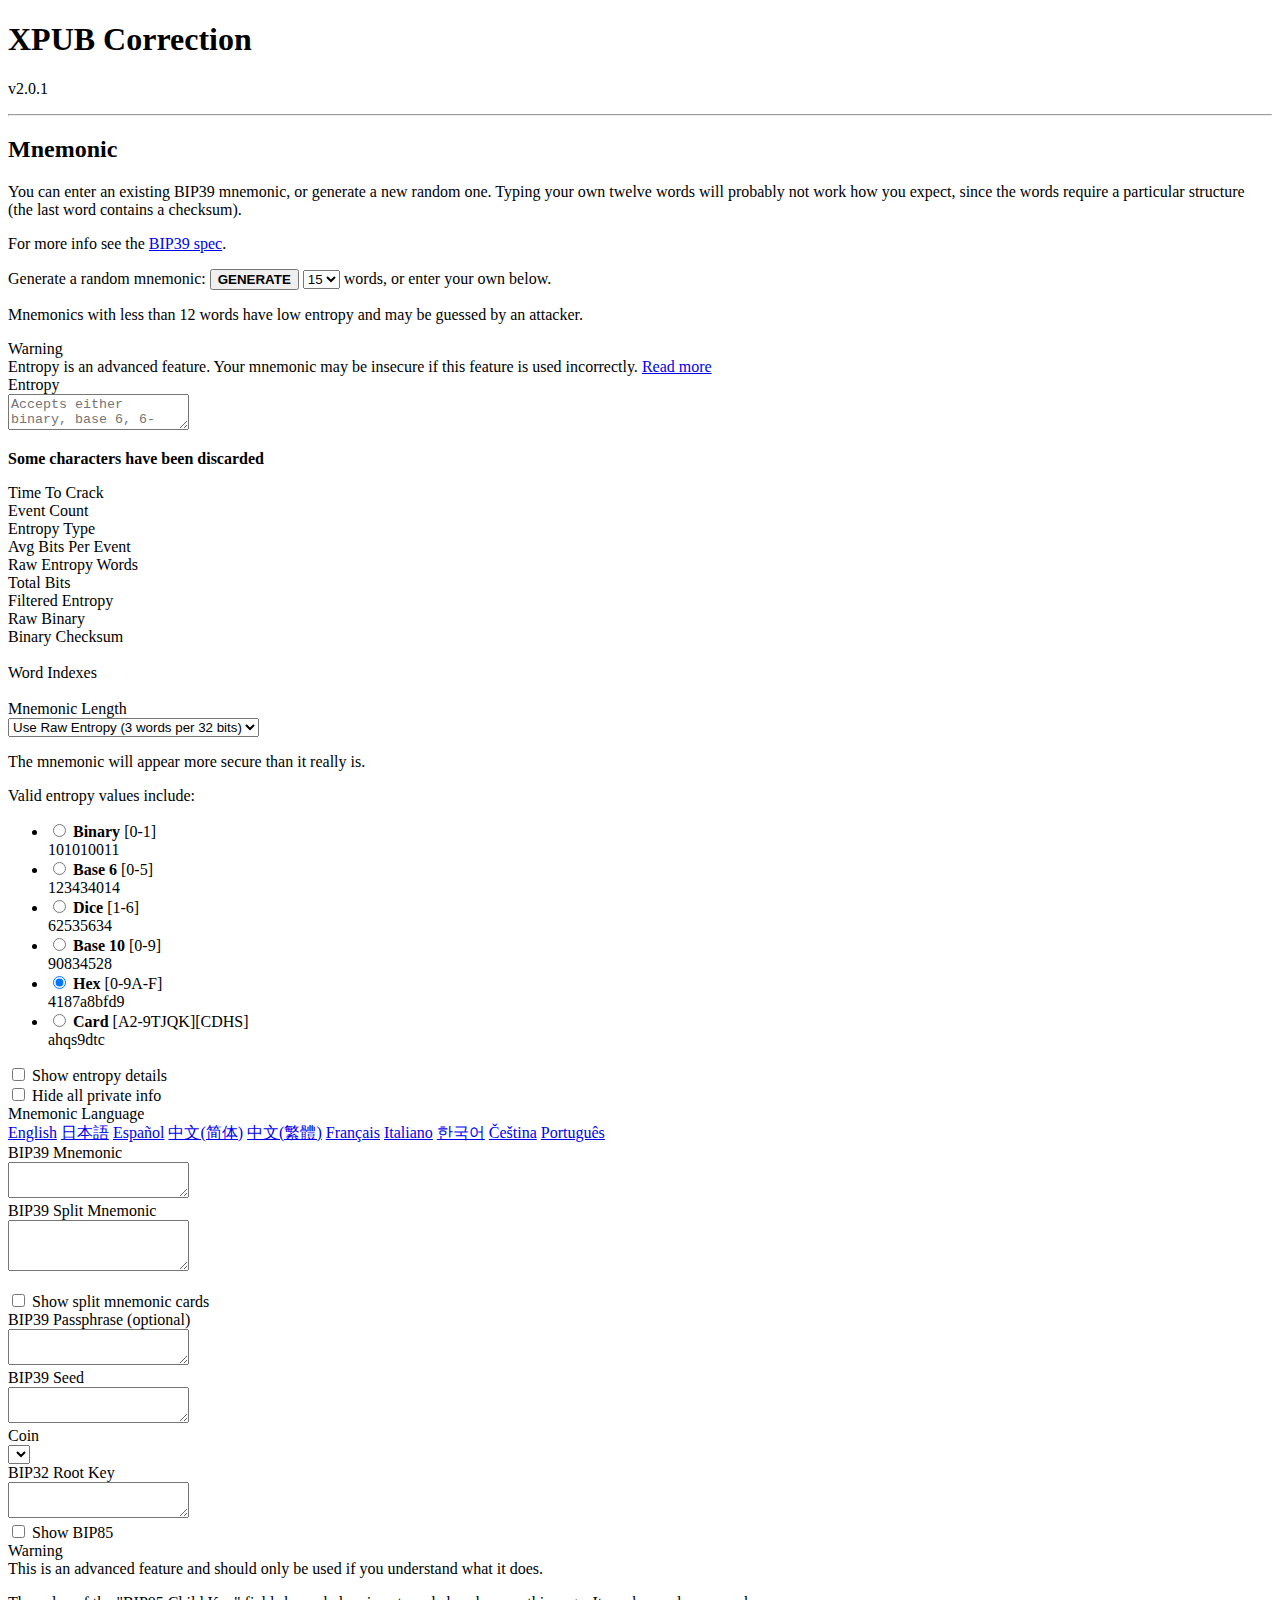
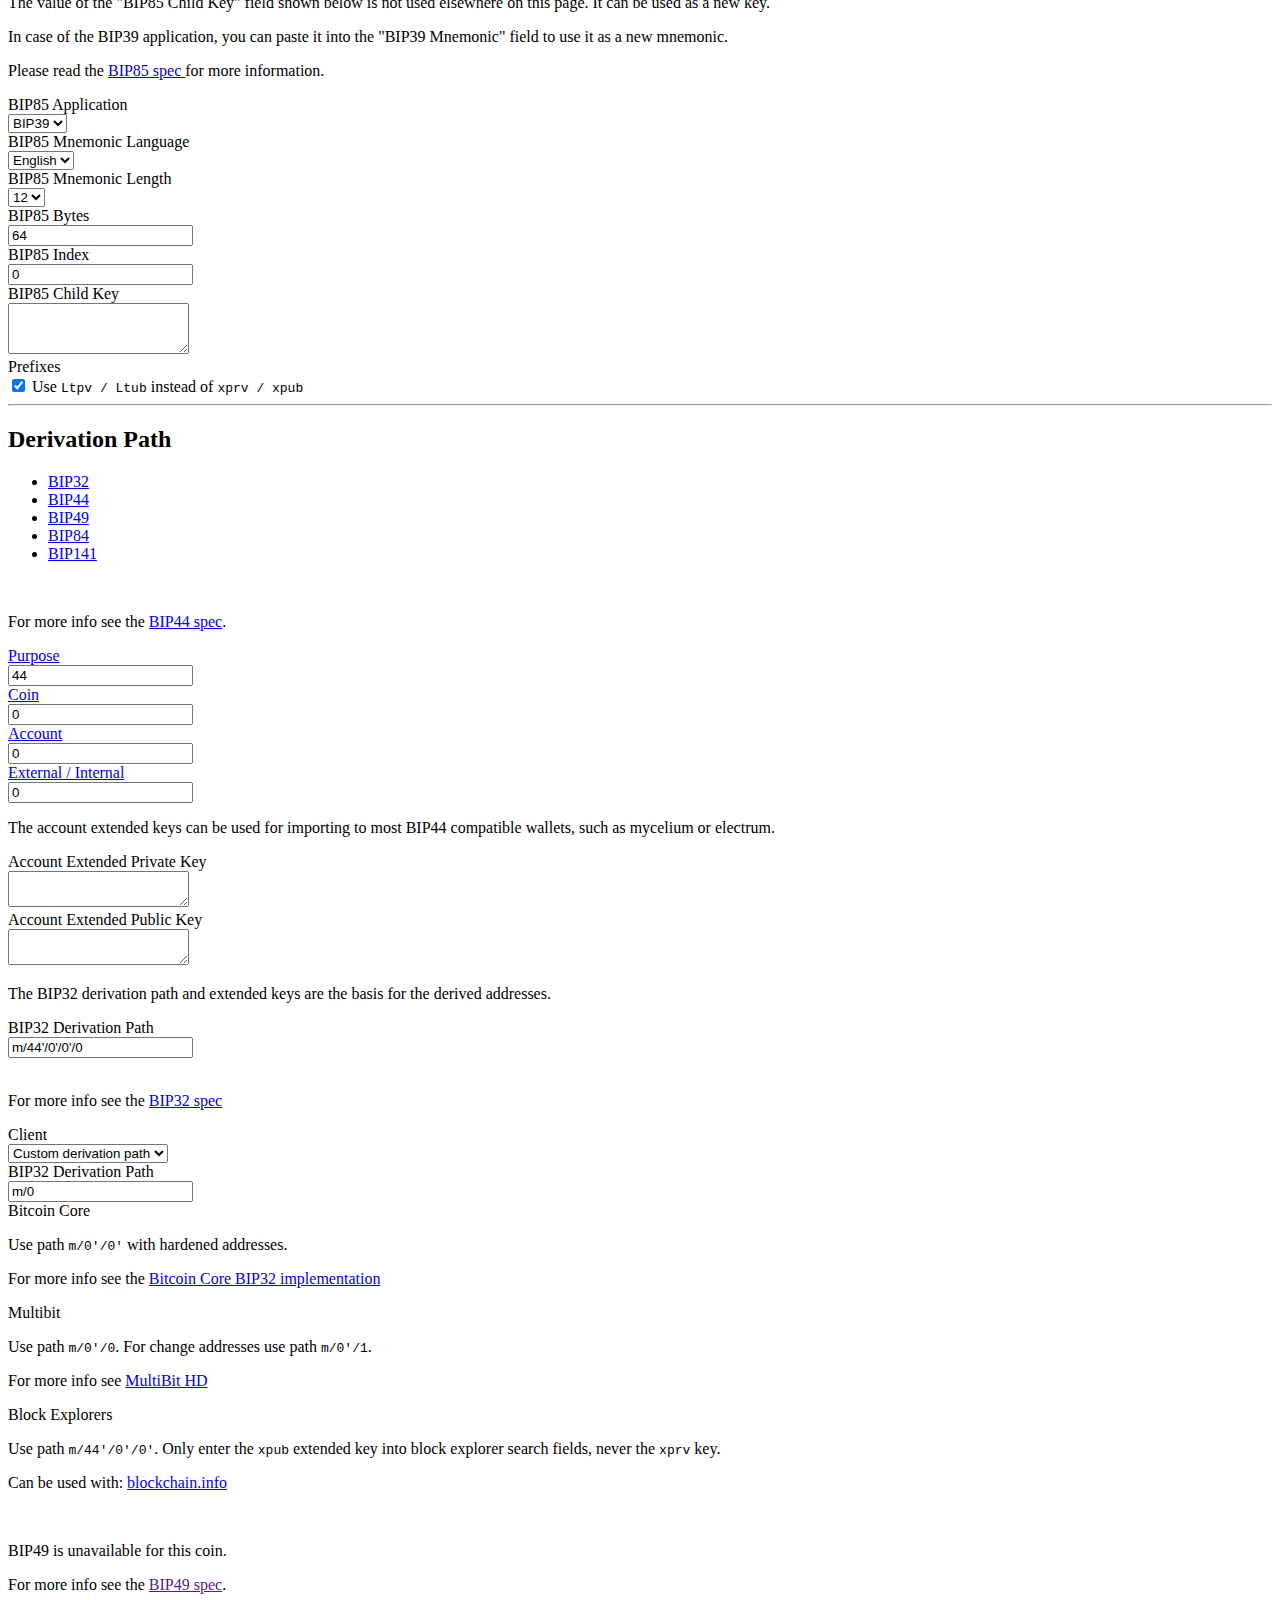
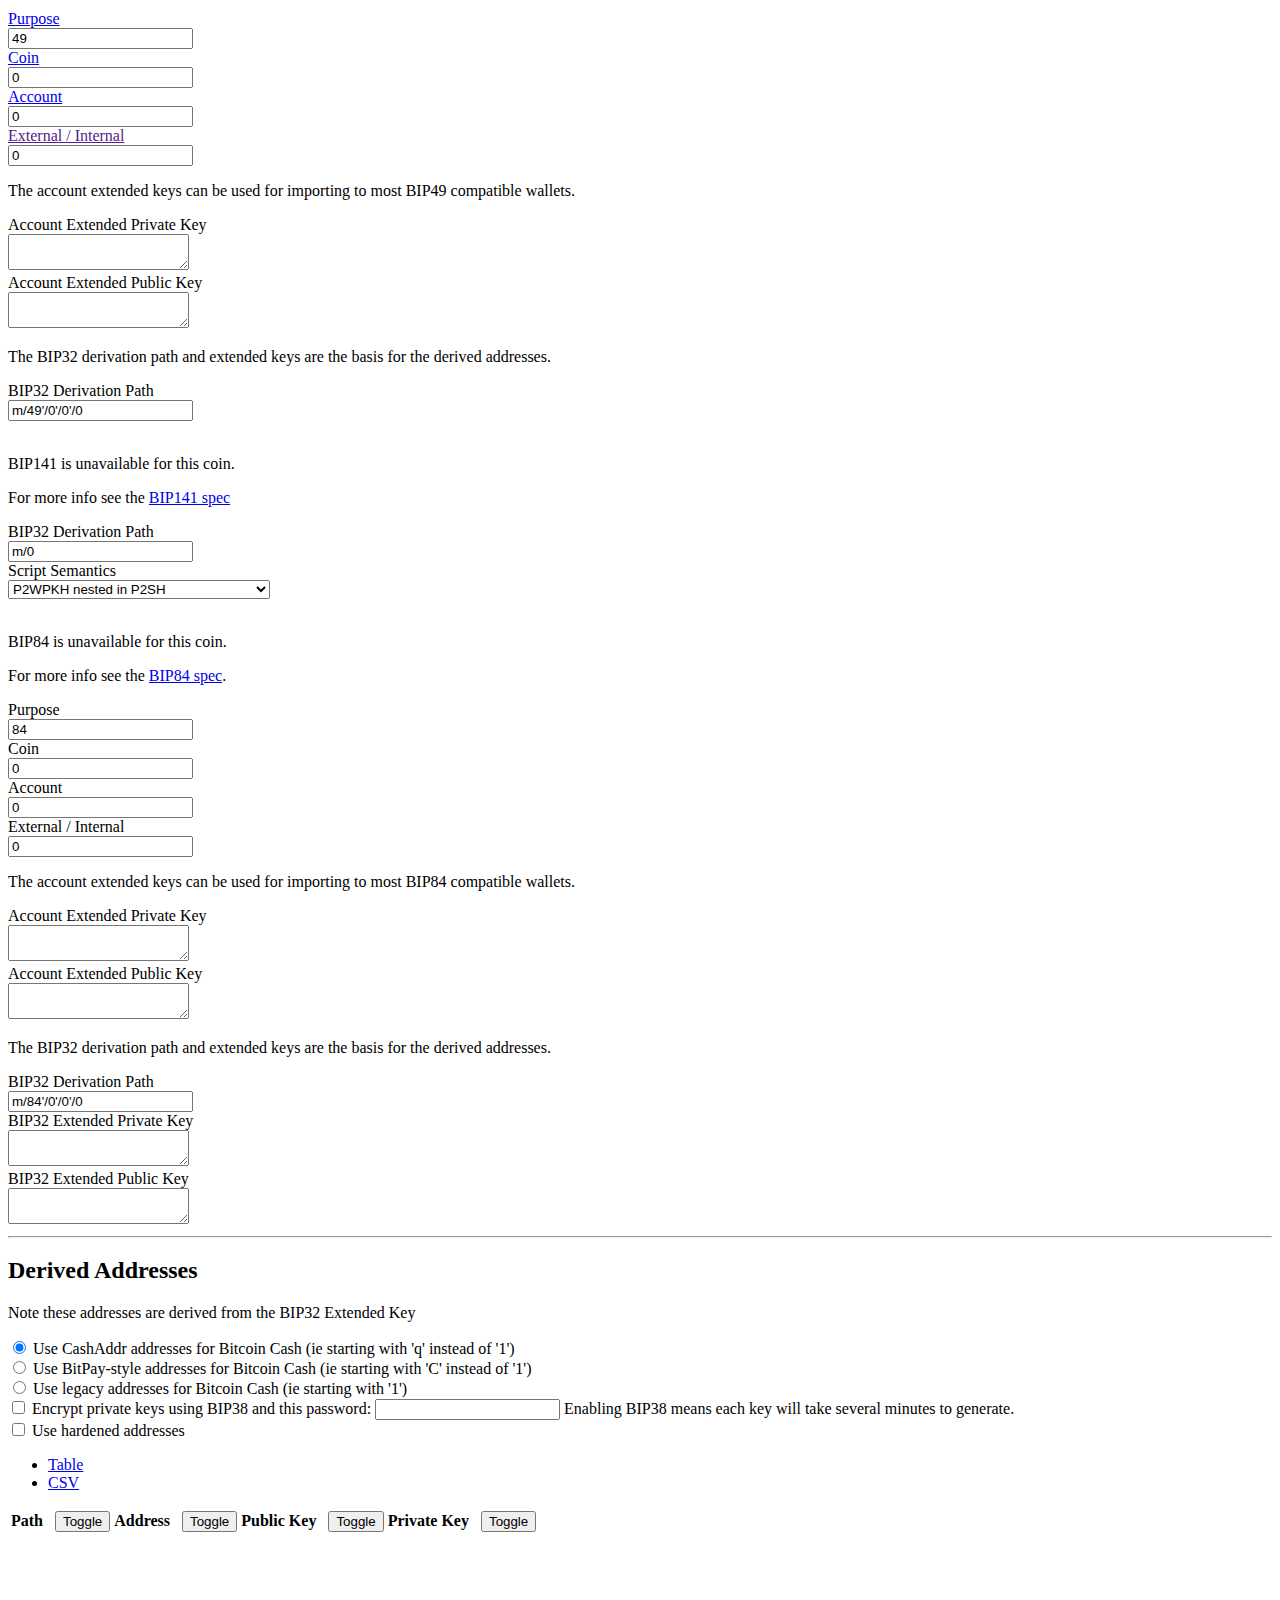
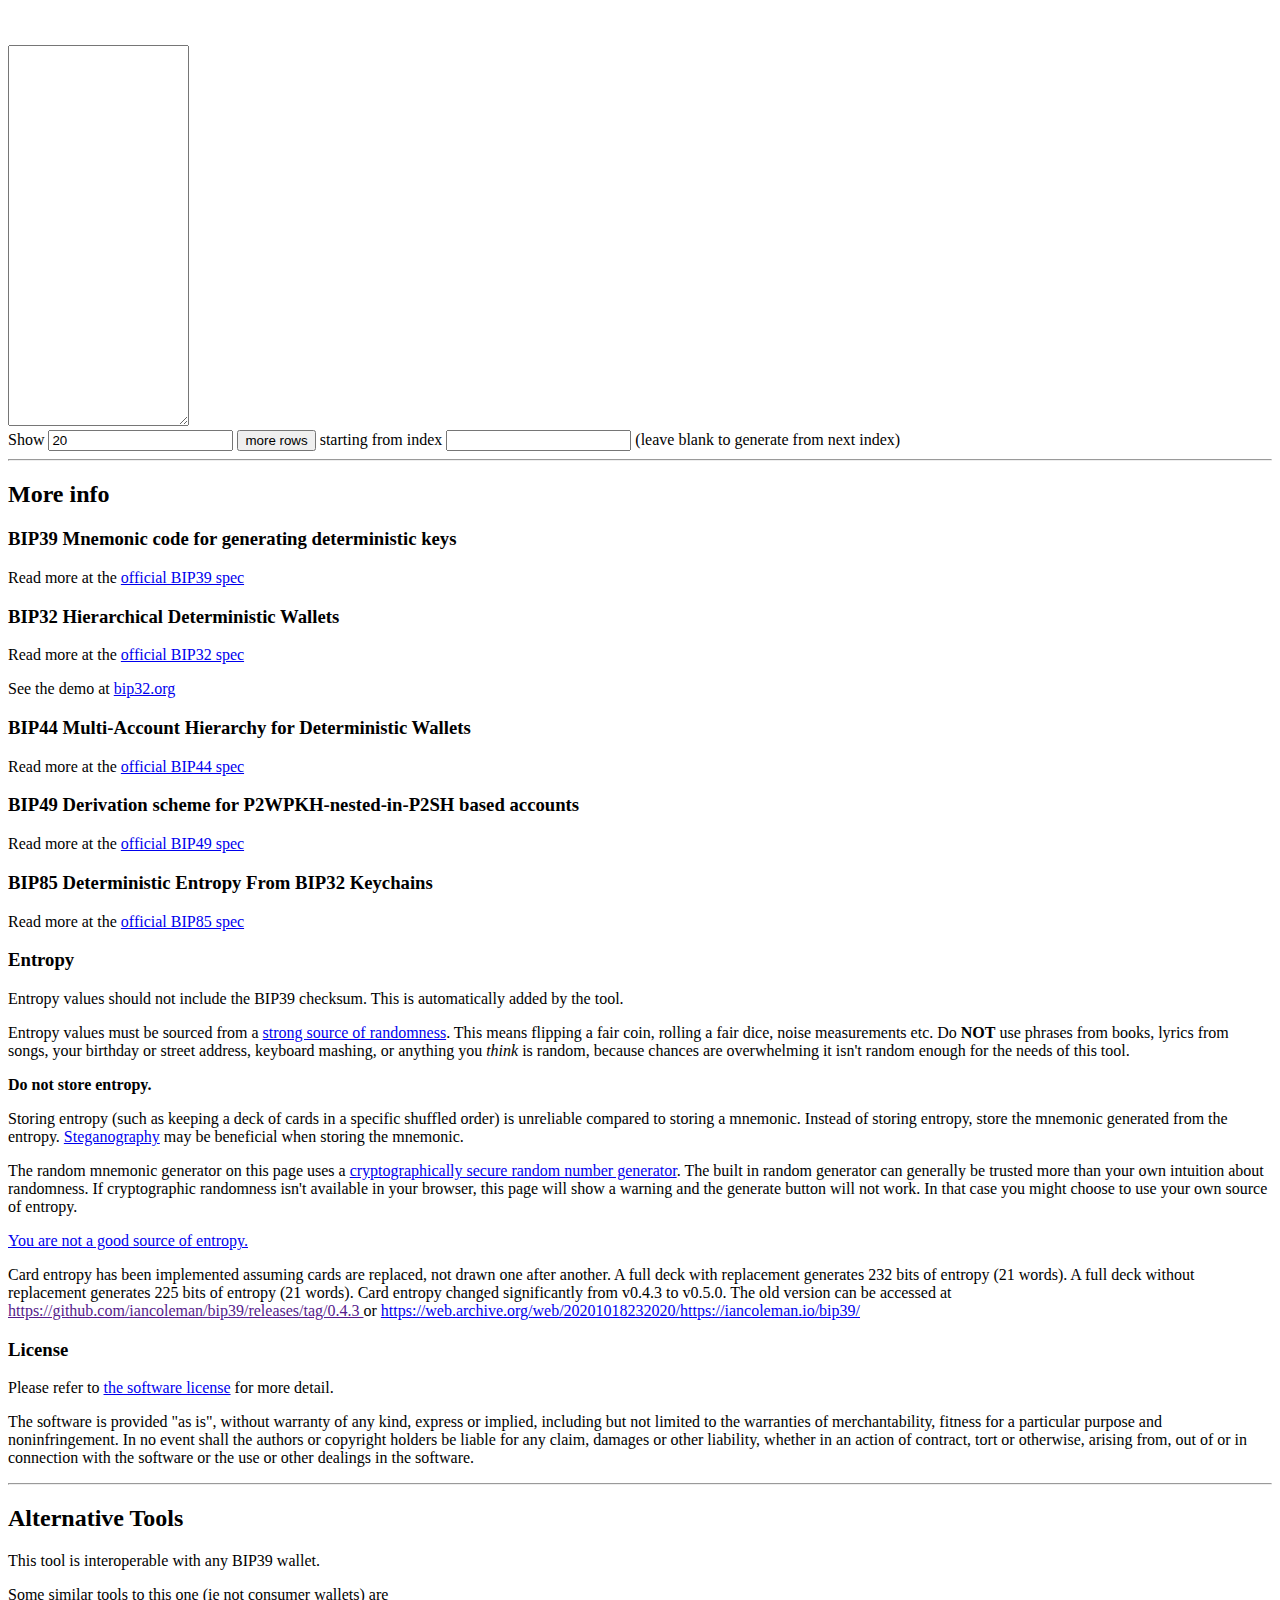
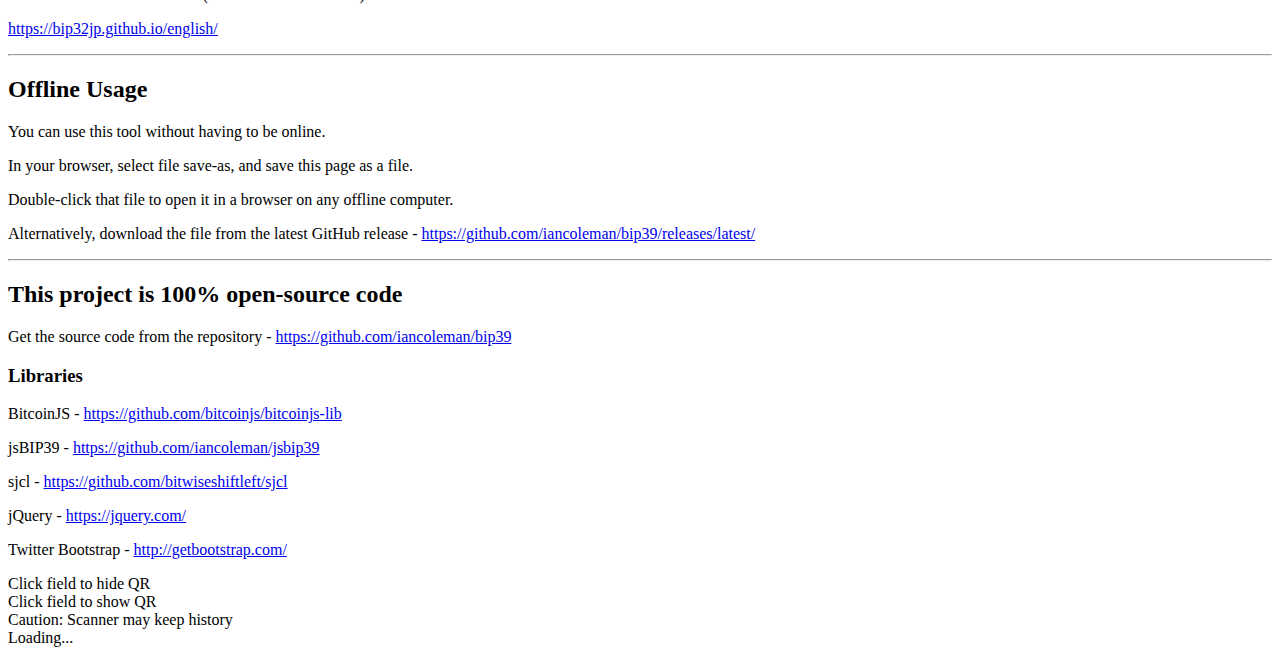
==== commit d0fad216: "change the title to correction" ====
--- a/src/index.html
+++ b/src/index.html
@@ -2,7 +2,7 @@
 <html>
     <head lang="en">
         <meta charset="utf-8" />
-        <title>XPUB Calculator</title>
+        <title>XPUB Correction</title>
         <link rel="stylesheet" href="css/bootstrap.css">
         <link rel="stylesheet" href="css/app.css">
         <meta content="Mnemonic code for generating deterministic keys" name="description"/>
@@ -14,7 +14,7 @@
     <body>
         <div class="container">
 
-            <h1 class="text-center">XPUB Calculator</h1>
+            <h1 class="text-center">XPUB Correction</h1>
             <p class="version">v2.0.1</p>
             <hr>
             <div class="row">
